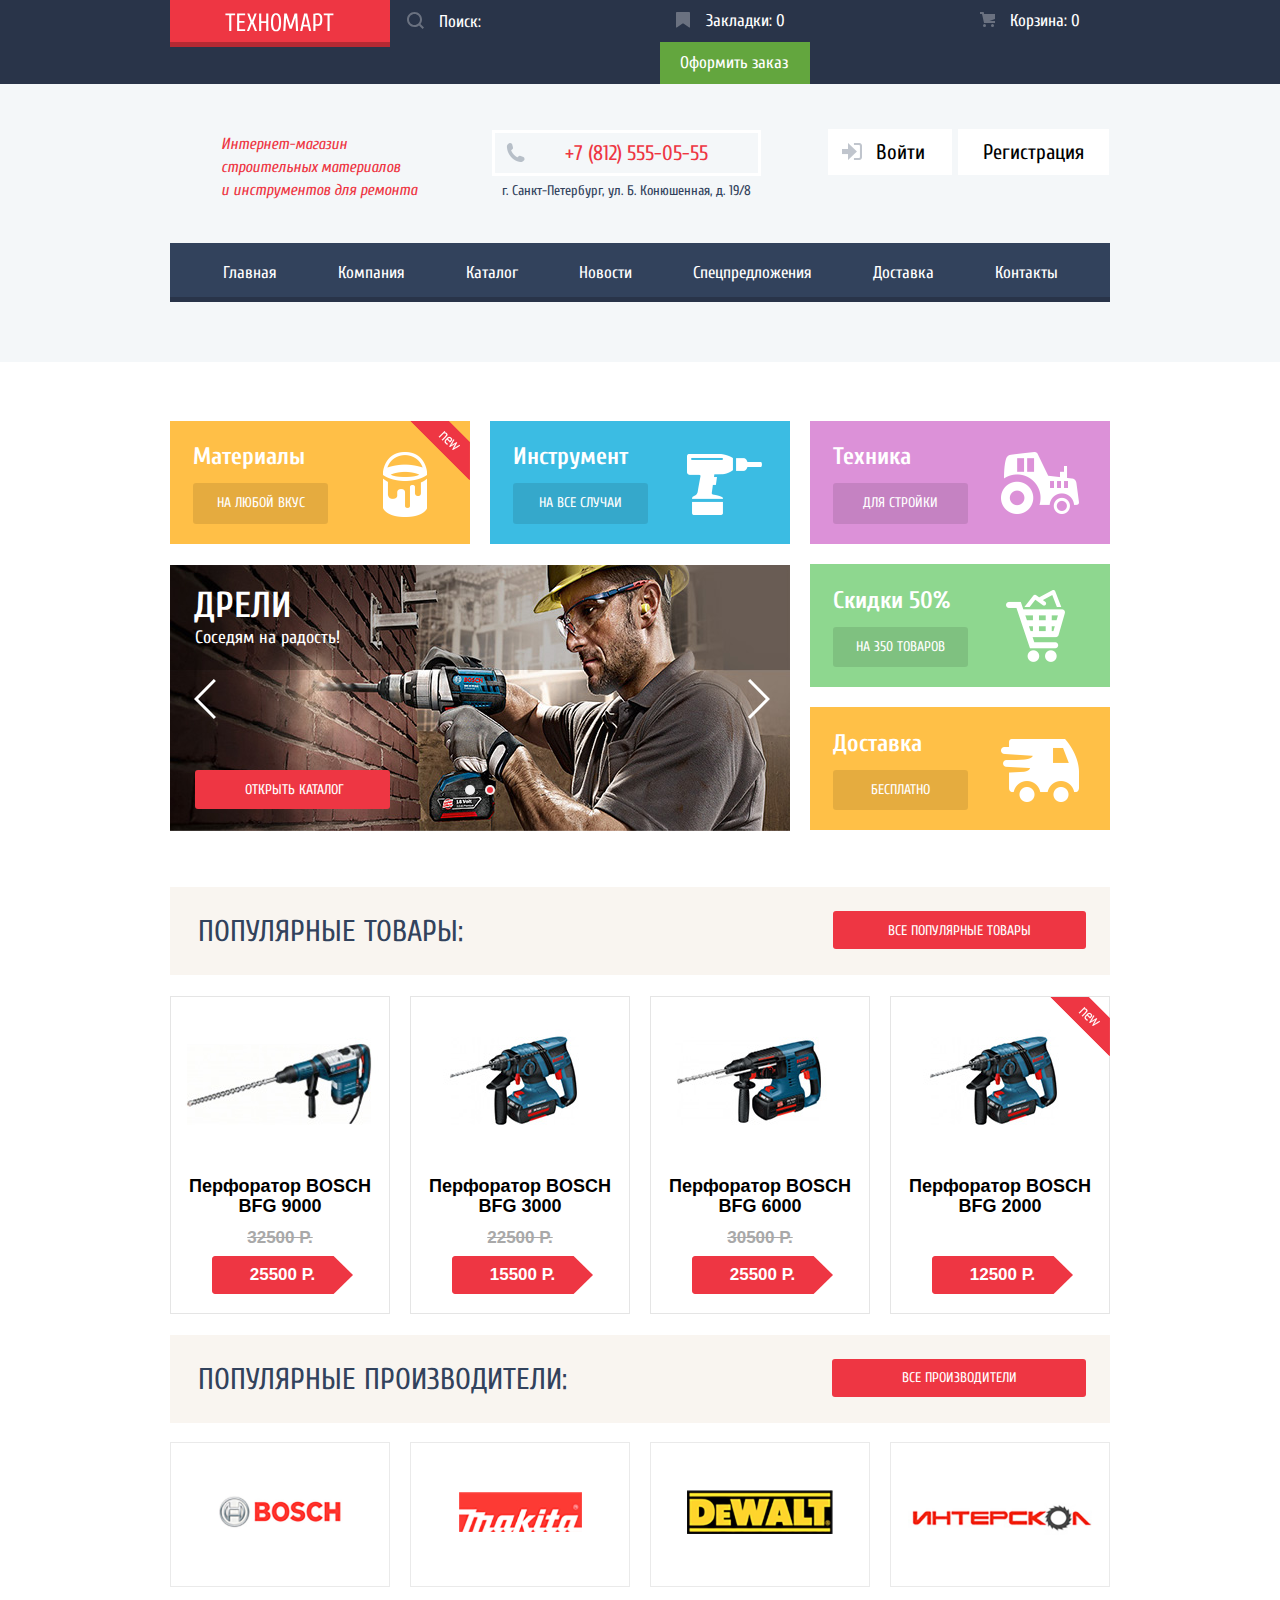
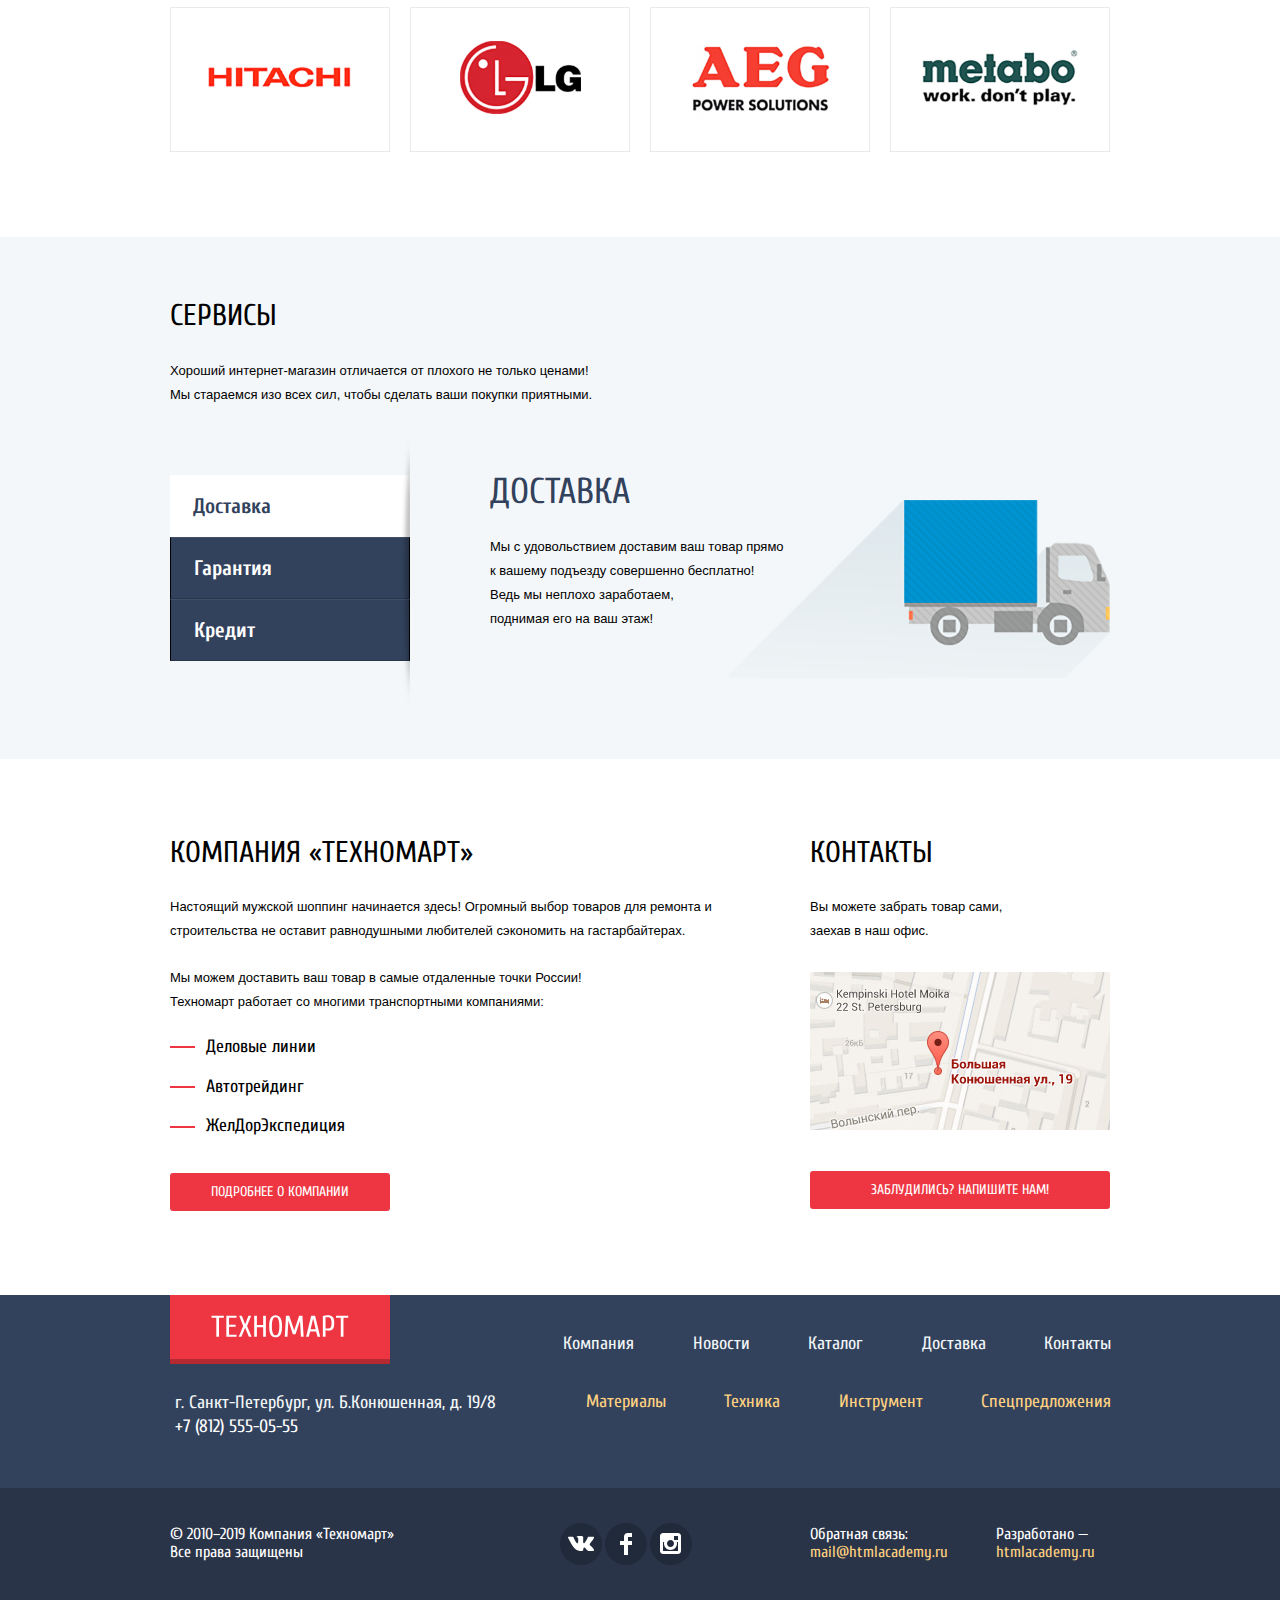
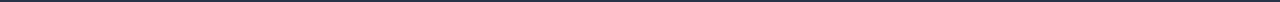
==== index.html @ 4d44d4f3 "исправление ошибок по валидатоу" ====
<!DOCTYPE html>
<html lang="ru">
  <head>
    <meta charset="utf-8">
    <title>HTML Academy: Техномарт</title>
    <link href="https://fonts.googleapis.com/css?family=Cuprum:400,400i,700&display=swap&subset=cyrillic" rel="stylesheet">
    <link href="https://fonts.googleapis.com/css?family=PT+Sans:400,700&display=swap&subset=cyrillic" rel="stylesheet">
    <link href="css/normalize.css" rel="stylesheet">
    <link href="css/style.css" rel="stylesheet">
  </head>
  <body>
      <header class="main-header">
        <section class="user-functions container-box">
          <div class="container-box__inner">
            <ul class="user-functions__list">
              <li>
                <a class="main-header-logo">
                  <img src="img/technomart-logo.svg" width="109" height="19" alt="Логотип Техномарта">
                </a>
                <div class="header-search">
                  <h2 class="visually-hidden">Поиск</h2>
                  <form class="search" action="index.html" method="get">
                    <label class="visually-hidden" for="search">Поиск</label>
                    <input type="search" name="site-search" placeholder="Поиск:">
                    <button class="search-button" type="submit">
                      <svg version="1.1" xmlns="http://www.w3.org/2000/svg" xmlns:xlink="http://www.w3.org/1999/xlink" x="0px" y="0px" width="17px"
                       height="17px" viewBox="0 0 17 17" enable-background="new 0 0 17 17" xml:space="preserve">
                        <g id="Layer_1">
                        </g>
                        <g id="Layer_2">
                          <path d="M17,15.586l-3.542-3.542C14.421,10.782,15,9.21,15,7.5C15,3.358,11.643,0,7.5,0C3.358,0,0,3.358,0,7.5
                            C0,11.643,3.358,15,7.5,15c1.71,0,3.282-0.579,4.544-1.542L15.586,17L17,15.586z M2,7.5C2,4.467,4.467,2,7.5,2
                            C10.532,2,13,4.467,13,7.5c0,3.032-2.468,5.5-5.5,5.5C4.467,13,2,10.532,2,7.5z"/>
                        </g>
                      </svg>
                    </button>
                  </form>
                </div>
              </li>
              <li>
                <ul class="purchase">
                  <li><a class="purchase-link" href="bookmarks.html">
                    <svg class="purchase-icon" xmlns="http://www.w3.org/2000/svg" width="14" height="16" viewBox="0 0 14 16">
                        <path d="M14 15c0 .55-.368.741-.818.426l-5.363-3.765c-.45-.315-1.187-.315-1.637 0L.818 15.426C.368 15.741 0 15.55 0 15V1c0-.55.45-1 1-1h12c.55 0 1 .45 1 1v14z"/>
                    </svg>Закладки: 0</a></li>
                  <li><a class="purchase-link" href="basket.html"><svg class="purchase-icon" xmlns="http://www.w3.org/2000/svg" width="15" height="15" viewBox="0 0 15 15">
                      <circle cx="4.5" cy="13.5" r="1.5"/>
                      <circle cx="12.5" cy="13.5" r="1.5"/>
                      <path d="M15 2H4.07l-.422-2H0v2h2.031l1.985 9H15V9H9.441L15 6.951z"/>
                  </svg>Корзина: 0</a></li>
                  <li><a class="checkout" href="checkout.html">Оформить заказ</a></li>
                </ul>
              </li>
            </ul>
          </div>
        </section>

        <div class="header-info container-box">
          <div class="container-box__inner">
            <h1>Интернет-магазин<br> строительных материалов<br> и инструментов для ремонта</h1>
            <div class="header-contacts">
              <a href="tel:+78125550555">+7 (812) 555-05-55</a>
              <p>г. Санкт-Петербург, ул. Б. Конюшенная, д. 19/8</p>
            </div>
            <div class="authorization">
              <ul class="authorization-list">
                <li><a class="log-in" href="log-in.html">Войти</a></li>
                <li><a class="sign-up" href="sign-up.html">Регистрация</a></li>
              </ul>
            </div>
          </div>
        </div>
        <nav class="main-navigation container-box">
          <ul class="site-navigation container-box__inner">
            <li><a href="main.html">Главная</a></li>
            <li><a href="company.html">Компания</a></li>
            <li><a href="catalog.html">Каталог</a></li>
            <li><a href="news.html">Новости</a></li>
            <li><a href="spec-services.html">Спецпредложения</a></li>
            <li><a href="delivery.html">Доставка</a></li>
            <li><a href="contacts.html">Контакты</a></li>
          </ul>
        </nav>
      </header>
       <main class="main-container">
         <section class="categories container-box__inner">
           <ul class="categories-list__first-row container-box__inner">
             <li class="new-item"> <h3 class="cat-list__title">Материалы</h3>
               <a class="cat-button" href="#">На любой вкус</a>
               <img class="categories__icon bucket-icon" src="img/icon-1@2x.png" alt="Материалы" width="44px" height="65px">
             </li>
             <li> <h3 class="cat-list__title">Инструмент</h3>
               <a class="cat-button" href="#">На все случаи</a>
               <img class="categories__icon drill-icon" src="img/icon-2@2x.png" alt="Инструмент" width="75px" height="61px">
             </li>
             <li> <h3 class="cat-list__title">Техника</h3>
               <a class="cat-button" href="#">Для стройки</a>
               <img class="categories__icon tracktor-icon" src="img/icon-3@2x.png" alt="Техника" width="78px" height="62px">
             </li>
            </ul>
            <div class="categories-list__second-row">
              <div class="categories-slider">
                <div class="slider__item slider__item--active">
                  <h3>Дрели</h3>
                  <p>Соседям на радость!</p>
                  <a class="slider-button" href="catalog.html">Открыть каталог</a>
                </div>
                <div class="slider__item second-slider">
                  <h3>Перфораторы</h3>
                  <p>Настоящие мужские игрушки</p>
                  <a class="slider-button" href="catalog.html">Открыть каталог</a>
                </div>
                <div class="slider__navigation">
                  <!-- Стрелка влево -->
                  <button class="slider__navigation-prev" type="button">
                    <img src="img/icon-left.svg" alt="Влево" width="22px" height="40px">
                  </button>
                  <!-- Стрелка вправо -->
                  <button class="slider__navigation-next" type="button">
                    <img src="img/icon-right.svg" alt="Вправо" width="22px" height="40px">
                  </button>
                </div>
                <div class="slider__pagination">
                  <!-- Круглые кнопки переключения слайдов -->
                  <button class="slider__pagination-item" type="button"></button>
                  <button class="slider__pagination-item slider__pagination-item--active" type="button"></button>
                </div>
              </div>
              <ul class="categories-list__right-column">
                <li> <h3 class="cat-list__title">Скидки 50%</h3>
                  <a class="cat-button" href="#">На 350 товаров</a>
                  <img class="categories__icon cart-icon" src="img/icon-4@2x.png" alt="Скидки" width="59px" height="72px">
                </li>
                <li> <h3 class="cat-list__title">Доставка</h3>
                  <a class="cat-button" href="#">Бесплатно</a>
                  <img class="categories__icon van-cart" src="img/icon-5@2x.png" alt="Доставка" width="78px" height="63px">
                </li>
              </ul>
            </div>
         </section>
         <section class="catalog-goods container-box__inner">
           <div class="catalog-goods__heading">
             <h2>Популярные товары:</h2>
             <a href="#">Все популярные товары</a>
           </div>
           <ul class="catalog-goods__items container-box__inner">
             <li class="catalog-item">
               <a href="catalog-item.html">  <img src="img/bosch-bfg-9000.jpg" width="218" height="170" alt="Перфоратор BOSCH BFG 9000">
               </a>
               <h3 class="item-name"><a href="catalog-item">Перфоратор BOSCH<br> BFG 9000</a></h3>
               <div class="catalog-item-price">
                 <span class="cross-out">32500 Р.</span>
                 <p class="button">25500 Р.</p>
               </div>
               <div class="catalog-item__hover-button">
                 <div class="hover-button__wrapper">
                   <a class="to-buy">Купить</a>
                   <a class="to-bookmarks">В закладки</a>
                 </div>
               </div>
             </li>
             <li class="catalog-item">
               <a href="catalog-item.html">  <img src="img/bosch-bfg-3000.jpg" width="218" height="170" alt="Перфоратор BOSCH BFG 3000">
               </a>
               <h3 class="item-name"><a href="catalog-item">Перфоратор BOSCH<br> BFG 3000</a></h3>
               <div class="catalog-item-price">
                 <span class="cross-out">22500 Р.</span>
                 <p class="button">15500 Р.</p>
               </div>
               <div class="catalog-item__hover-button">
                 <div class="hover-button__wrapper">
                   <a class="to-buy">Купить</a>
                   <a class="to-bookmarks">В закладки</a>
                 </div>
               </div>
             </li>
             <li class="catalog-item">
               <a href="catalog-item.html">  <img src="img/bosch-bfg-6000.jpg" width="218" height="170" alt="Перфоратор BOSCH BFG 6000">
               </a>
               <h3 class="item-name"><a href="catalog-item">Перфоратор BOSCH<br> BFG 6000</a></h3>
               <div class="catalog-item-price">
                 <span class="cross-out">30500 Р.</span>
                 <p class="button">25500 Р.</p>
               </div>
               <div class="catalog-item__hover-button">
                 <div class="hover-button__wrapper">
                   <a class="to-buy">Купить</a>
                   <a class="to-bookmarks">В закладки</a>
                 </div>
               </div>
             </li>
             <li class="catalog-item new-item">
               <a href="catalog-item.html">  <img src="img/bosch-bfg-2000.jpg" width="218" height="170" alt="Перфоратор BOSCH BFG 2000">
               </a>
               <h3 class="item-name"><a href="catalog-item">Перфоратор BOSCH<br> BFG 2000</a></h3>
               <div class="catalog-item-price">
                 <p class="button no-discount__button">12500 Р.</p>
               </div>
               <div class="catalog-item__hover-button">
                 <div class="hover-button__wrapper">
                   <a class="to-buy">Купить</a>
                   <a class="to-bookmarks">В закладки</a>
                 </div>
               </div>
             </li>
           </ul>
         </section>
          <section class="popular-poducers container-box__inner">
            <div class="catalog-goods__heading">
              <h2>Популярные производители:</h2>
              <a class="popular-producers__button" href="#">Все производители</a>
            </div>
            <div class="producers-list__container">
              <ul class="producers-list">
                <li><a href="#" class="producers-link"><img src="img/bosch@3x.jpg" alt="BOSCH" width="126px" height="37px"></a></li>
                <li><a href="#" class="producers-link"><img src="img/makita@3x.jpg" alt="Makita" width="123px" height="40px"></a></li>
                <li><a href="#" class="producers-link"><img src="img/de-walt@3x.jpg" alt="De-Walt" width="146px" height="44px"></a></li>
                <li><a href="#" class="producers-link"><img src="img/interscall@3x.jpg" alt="Интерскол" width="200px" height="88px"></a></li>
                <li><a href="#" class="producers-link"><img src="img/hitachi@3x.jpg" alt="Hitahi" width="169px" height="31px"></a></li>
                <li><a href="#" class="producers-link"><img src="img/lg@3x.jpg" alt="LG" width="121px" height="73px"></a></li>
                <li><a href="#" class="producers-link"><img src="img/aeg@3x.jpg" alt="AEG" width="151px" height="96px"></a></li>
                <li><a href="#" class="producers-link"><img src="img/metabo@3x.jpg" alt="Metabo" width="204px" height="69px"></a></li>
              </ul>
            </div>
          </section>
          <section class="services container-box">
            <div class="services-container container-box__inner">
              <div class="services__general-info">
                <h2>Сервисы</h2>
                <p>Хороший интернет-магазин отличается от плохого не только ценами!
                Мы стараемся изо всех сил, чтобы сделать ваши покупки приятными.</p>
              </div>
              <div class="services__slider">
                <div class="services__toggle">
                  <ul class="services__toggle-list">
                    <li><button type="button" class="services__toggle_button active__services-toggle">Доставка</button></li>
                    <li><button type="button" class="services__toggle_button">Гарантия</button></li>
                    <li><button type="button" class="services__toggle_button">Кредит</button></li>
                  </ul>
                </div>
                <div class="services__card services-card--active">
                  <div class="services__card--text">
                    <h3>Доставка</h3>
                    <p>Мы с удовольствием доставим ваш товар прямо<br>
                      к вашему подъезду совершенно бесплатно!<br>
                      Ведь мы неплохо заработаем,<br>
                      поднимая его на ваш этаж!</p>
                  </div>
                </div>
                <div class="services__card garanty-card">
                  <div class="services__card--text">
                    <h3>Гарантия</h3>
                    <p>Если купленный у нас товар поломается или заискрит,
                      а также в случае пожара, спровоцированного его возгоранием, вы всегда можете быть уверены в нашей гарантии. Мы обменяем сгоревший товар на новый.<br>
                      Дом уж восстановите как-нибудь сами.</p>
                  </div>
                </div>
                <div class="services__card credit-card">
                  <div class="services__card--text">
                    <h3>Кредит</h3>
                    <p>Залезть в долговую яму стало проще!<br>
                      Кредитные консультанты придут вам на помощь.</p>
                    <button type="button" name="button">Отправить заявку</button>
                  </div>
                </div>
              </div>
            </div>

          </section>

        <div class="contacts-info container-box__inner">
          <section class="info">
            <h2>КОМПАНИЯ «Техномарт»</h2>
            <p>Настоящий мужской шоппинг начинается здесь! Огромный выбор товаров для ремонта и <br> строительства не оставит равнодушными любителей сэкономить на гастарбайтерах. </p>
            <p>Мы можем доставить ваш товар в самые отдаленные точки России! <br>
            Техномарт работает со многими транспортными компаниями:</p>
              <ul class="companies">
                <li>Деловые линии</li>
                <li>Автотрейдинг</li>
                <li>ЖелДорЭкспедиция</li>
              </ul>
              <a href="company-info.html">Подробнее о компании</a>
          </section>
          <section class="contacts">
            <h2>Контакты</h2>
            <p>Вы можете забрать товар сами, <br> заехав в наш офис. </p>
            <div class="map">
              <a class="map-link" href="https://yandex.ru/maps/-/CBF9nKAJWA">
                <img src="img/map.jpg" width="300px" height="158px" alt="Карта">
              </a>
            </div>
            <a class="contact-us" href="#">Заблудились? Напишите нам!</a>
          </section>
        </div>
      </main>

      <footer class="main-footer container-box">
        <div class="footer-wrapper container-box__inner">
          <div class="footer-logo_and_contacts">
            <div class="footer-logo">
              <a class="main-footer-logo">
                <img src="img/technomart-logo.svg" width="138" height="23" alt="Логотип Техномарта">
              </a>
            </div>
            <div class="footer-contacts-wrapper">
              <p class="footer-contacts">г. Санкт-Петербург, ул. Б.Конюшенная, д. 19/8 <br>
                <a href="tel:+78125550555">+7 (812) 555-05-55</a>
              </p>
            </div>
          </div>
          <div class="footer-navigation__wrapper">
            <nav class="footer-navigation">
              <div class="footer-nav_and_logo container-box">
                <section class="footer-site-navigation">
                  <ul class="general-list">
                    <li><a href="company.html">Компания</a></li>
                    <li><a href="news.html">Новости</a></li>
                    <li><a href="catalog.html">Каталог</a></li>
                    <li><a href="delivery.html">Доставка</a></li>
                    <li><a href="contacts.html">Контакты</a></li>
                  </ul>
                  <ul class="additional-list">
                    <li><a href="#">Материалы</a></li>
                    <li><a href="#">Техника</a></li>
                    <li><a href="#">Инструмент</a></li>
                    <li><a href="spec-services.html">Спецпредложения</a></li>
                  </ul>
                </section>
              </div>
            </nav>
          </div>
        </div>
          <div class="additional-info container-box">
            <div class="organised-info container-box__inner">
              <p class="copyright">
                © 2010–2019 Компания «Техномарт»
                Все права защищены
              </p>
              <div class="footer-social">
                <ul class="social-media">
                <li>
                  <a class="social-button" href="#">
                    <svg xmlns="http://www.w3.org/2000/svg" width="26" height="15"><path fill="#FFF" d="M16.138 11.51c.956-.309 2.18 2.04 3.483 2.939.978.681 1.727.534 1.727.534l3.473-.05s1.815-.112.957-1.554c-.071-.12-.503-1.069-2.585-3.022-2.177-2.043-1.882-1.712.739-5.244 1.597-2.153 2.236-3.468 2.036-4.028-.192-.539-1.365-.399-1.365-.399L20.69.713c-.381.001-.704.119-.851.515-.003.004-.621 1.666-1.445 3.079-1.741 2.989-2.436 3.148-2.724 2.961-.661-.433-.494-1.737-.494-2.664 0-2.897.432-4.105-.846-4.417-.427-.104-.739-.172-1.828-.182-1.392-.021-2.574 0-3.244.329-.445.223-.786.712-.579.74.26.035.843.16 1.155.586.401.552.389 1.789.389 1.789s.229 3.411-.54 3.834c-.528.29-1.25-.302-2.803-3.016-.793-1.388-1.392-2.922-1.392-2.922s-.116-.285-.326-.441c-.25-.185-.6-.244-.6-.244L.848.684S.29.7.085.946c-.182.218-.015.668-.015.668s2.909 6.881 6.203 10.347c3.02 3.182 6.452 2.971 6.452 2.971h1.555s.469-.054.709-.312c.224-.24.214-.691.214-.691s-.031-2.109.935-2.419z"/></svg>
                  </a>
                </li>
                <li>
                  <a class="social-button" href="#">
                    <svg xmlns="http://www.w3.org/2000/svg" width="12" height="22"><path fill="#FFF" d="M12 4V0H8a4 4 0 0 0-4 4v4H0v4h4v10h4V12h4V8H8V4h4z"/></svg>
                  </a>
                </li>
                <li>
                  <a class="social-button" href="#">
                    <svg version="1.1" id="Layer_1" xmlns="http://www.w3.org/2000/svg" xmlns:xlink="http://www.w3.org/1999/xlink" x="0px" y="0px"
                	 width="21px" height="21px" viewBox="0 0 21 21" enable-background="new 0 0 21 21" xml:space="preserve">
                      <path fill="#FFFFFF" d="M18,0H3C1.35,0,0,1.35,0,3v15c0,1.65,1.35,3,3,3h15c1.65,0,3-1.35,3-3V3C21,1.35,19.65,0,18,0z M10.5,7
                	c1.93,0,3.5,1.57,3.5,3.5S12.43,14,10.5,14S7,12.43,7,10.5S8.57,7,10.5,7z M18,18H3V9h1.181C4.067,9.482,4,9.983,4,10.5
                	c0,3.59,2.91,6.5,6.5,6.5s6.5-2.91,6.5-6.5c0-0.517-0.066-1.018-0.181-1.5H18V18z M18,7h-4V3h4V7z"/>
                    </svg>
                  </a>
                </li>
                </ul>
              </div>

              <div class="dev-contacts">
                <div class="feedback">
                  <p>Обратная связь:</p>
                  <a href="mail@htmlacademy.ru">mail@htmlacademy.ru</a>
                </div>
                <div class="developed">
                  <p>Разработано —</p>
                  <a target="_blank" href="https://htmlacademy.ru/intensive/htmlcss">htmlacademy.ru</a>
                </div>
              </div>
            </div>
         </div>
      </footer>
      <div class="letter-form__hidden">
        <form class="letter" action="index.html" method="post">
          <h2 class="visually-hidden">Окно отправки письма</h2>
          <div class="form-container-box">
            <div class="name-and-mail">
              <div class="small-form-wrapper">
                <label for="name-field">Ваше имя:</label>
                <input type="text" name="name" id="name-field" required placeholder="Имя Фамилия">
              </div>
              <div class="small-form-wrapper">
                <label for="email-field">Ваш e-mail:</label>
                <input type="text" name="e-mail" id="email-field" required placeholder="email@example.com">
              </div>
            </div>
            <label class="letter-field-label" for="letter-field">Текст письма:</label>
            <textarea class="letter-field-textarea" name="letter" rows="8" cols="80" id="letter-field" placeholder="В свободной форме"></textarea>
            <button class="close-button" type="button"> <img src="img/form-close.svg" width="21px" height="21px" alt="Закрыть"> </button>
          </div>
          <div class="submit-button__wrapper">
            <input type="submit" name="send" value="Отправить">
          </div>
        </form>
      </div>
    <script src="js/script.js"></script>
  </body>
</html>
---- css/style.css ----
body
{
    font-family: 'Cuprum', Arial, sans-serif;
    font-size: 17px;
    font-weight: 400;

    margin: 0;
    padding: 0;

    color: #fff;
}
a
{
    text-decoration: none;
}

.page-container
{
  display: flex;
  width: 1200px;
  margin: 0 auto;
  flex-direction: column;
}

.main-header
{
    background-color: #f4f7f9;
}

.user-functions
{
    font-size: 17px;
    line-height: 14px;

    color: #fff;
    background-color: #293449;
}

html{
  box-sizing: border-box;
}

*, *:before, *:after{
  box-sizing: inherit;
}

.container-box
{
  width: 100%;
}

.container-box__inner
{
  width: 940px;
  margin: 0px auto;
}

.user-functions .container-box__inner
{
  display: flex;
  align-items: center;
  padding-left: 220px;
  position: relative;
}

.header-info .container-box__inner{
  display: flex;
}

.user-functions__list
{
  display: flex;
  justify-content: space-between;
  list-style: none;
  width: 100%;
  margin-bottom: 0;
  margin-top: 0;
  padding-left: 0;
}

.purchase
{
  display: flex;
  flex-wrap: wrap;
  justify-content: space-between;
  list-style: none;
  padding-left: 0;
}

.purchase a
{
  display: flex;
  color: #fff;
  padding-top: 14px;
  padding-bottom: 14px;
}

.purchase a:hover
{
    background-color: #212a3a;
}

.purchase a:active
{
    color: rgba(255, 255, 255, .6);
    background-color: #161d29;
}

.purchase-link {
  position: relative;
  padding-right: 30px;
  padding-left: 46px;
}

.purchase-link:hover svg {
  opacity: 1;
}

.purchase-link:active svg {
  opacity: 0.5;
}

.purchase-link__active {
  background-color: #ee3643;
  padding-left: 41px;
}

a.purchase-link__active:hover {
  background-color: #ca2c37;
}

a.purchase-link__active:active {
  background-color: #ba2732;
}

.purchase-icon {
  fill: #fff;
  position: absolute;
  top: 12px;
  left: 16px;
  opacity: 0.3;
}

.main-header-logo
{
    display: inline-block;

    padding: 13px 56px 13px 55px;

    user-select: none;

    background-color: #ee3643;
    box-shadow: inset 0 -5px 0 0 rgba(0, 0, 0, .24);

    position: absolute;
    left: 0;
    top: 0;
}

.main-header-logo:hover
{
    background-color: #ca2c37;
}

.main-header-logo:active
{
  background-color: #ba2732;
}


.search {
  position: relative;
}

.search input[type='search']
{
  border: none;
  background-color: #293449;
  width: 270px;
  height: 42px;
  padding-left: 49px;
}

.search input::-webkit-input-placeholder
{
  font-family: Cuprum, sans-serif;
  font-size: 17px;

  text-align: left;

  color: #fff;

}

.search input::-moz-placeholder
{
  font-family: Cuprum, sans-serif;
  font-size: 17px;

  text-align: left;

  color: #fff;

}
.search input:-moz-placeholder
{
  font-family: Cuprum, sans-serif;
  font-size: 17px;

  text-align: left;

  color: #fff;

}
.search input:-ms-input-placeholder
{
  font-family: Cuprum, sans-serif;
  font-size: 17px;

  text-align: left;

  color: #fff;

}

.search input:hover {
  background-color: #212a3a;
}
.search input:hover + .search-button svg
{
    opacity: 1;
}

.search input:focus
{
    font-family: Cuprum, sans-serif;
    font-size: 17px;

    color: black;
    background-color: #fff;
}

.search input:focus + .search-button svg {
  fill: #ee3643;
  opacity: 1;
  z-index: 10;
}

.search-button {
 position: absolute;
 top: 11px;
 left: 11px;
 border: none;
 width: 17px;
 height: 17px;
 background-image:none;
 background-color:transparent;
 box-shadow: none;
 cursor: pointer;

}

.search-button svg {
  fill: #fff;
  opacity: 0.3;
}

a.full
{
    user-select: none;

    background-color: #ee3643;
}
a.full:hover
{
    background-color: #ca2c37;
}

a.full:active
{
  color: #f1f5f7;
  background-color: #ba2732;
}


a.checkout
{
  user-select: none;
  padding: 14px 22px 14px 20px;
  background-color: #63a63e;
}
a.checkout:hover
{
  background-color: #5fbb2d;
}

a.checkout:active
{
    color: #f1f5f7;
    background-color: #518534;
}

.header-info
{
  display: flex;
}

.header-info h1
{
  display: flex;
  flex-direction: column;
  flex-wrap: wrap;
  font-family: Cuprum;
  font-size: 16px;
  font-weight: 400;
  font-style: italic;
  line-height: 23px;

  text-align: left;
  letter-spacing: normal;
  padding: 38px 75px 22px 51px;
  color: #ee3643;
}

.header-contacts
{
 padding-top: 57px;
}

.header-contacts a
{
  position: relative;
  font-family: Cuprum, sans-serif;
  font-size: 21px;

  padding: 8px 50px 8px 70px;

  color: #ee3643;
  border: solid 3px #fff;
}

.header-contacts a::before {
  content: '';
  background-image: url(../img/icon-phone.png);
  height: 19px;
  width: 19px;
  position: absolute;
  left: 11px;
  top: 10px;
}

.header-contacts p
{
    font-family: Cuprum, sans-serif;
    font-size: 14px;
    line-height: 24px;
    text-align: center;

    color: #32425c;
}

.authorization {
  display: flex;
}

.authorization-list
{
  display: flex;
  justify-content: space-between;
  margin: 0;
  margin-top: 58px;
  margin-left: 67px;
  padding: 0;
  list-style: none;
  width: 281px;
}

.authorization a
{
  font-size: 21px;
  line-height: 21px;

  user-select: none;

  color: #000;
  background-color: #fff;
}

.log-in {
  padding: 11px 27px 11px 48px;
  position: relative;
}

.log-in::before {
  content: '';
  width: 20px;
  height: 17px;
  background-image: url(../img/icon-login.png);
  opacity: 0.3;
  position: absolute;
  left: 14px;
  top: 14px;
}

.log-in:hover::before {
 opacity: 1;
}

.sign-up {
  padding: 11px 25px 11px 25px;
}

.authorization a:hover
{
    color: #ee3643;
}

.authorization a:active
{
    color: rgba(0, 0, 0, .3);
}

/*Равшан джамшутович*/

.user-profile {
  display: flex;
  flex-direction: column;
  margin-top: 30px;
  margin-left: 49px;
}

.user-profile p
{
  display: flex;
  padding: 11px 67px 11px 0px;
  margin-bottom: 7px;
  flex-wrap: wrap;

  text-align: left;

  background-color: #fff;
}

.user-name a
{
  font-size: 21px;
  line-height: 21px;
  padding-left: 47px;
  color: #000;
  position: relative;
}
.user-name a:active,
.menu-elements a:active
{
  opacity: 0.3;
}

.user-name__log-in::before {
  content: '';
  background-image: url(../img/icon-user.svg);
  width: 20px;
  height: 18px;
  position: absolute;
  left: 13px;
}

.user-name__log-out::after {
  content: '';
  background-image: url(../img/icon-logout.svg);
  width: 20px;
  height: 17px;
  position: absolute;
  left: 295px;
  top: -19px;
}

.user-name a::before,
.user-name a::after {
  opacity: 0.3;
}

.user-name a:hover::before,
.user-name a:hover::after {
  opacity: 1;
}

.user-name a:active::before,
.user-name a:active::after {
  opacity: 0.3;
}

.menu-elements
{
  display: flex;
  justify-content: space-between;
  list-style: none;
  margin: 0;
  padding: 0;
}

.menu-elements li:first-child {
  margin-left: 17px;
  position: relative;
}

.menu-elements li:last-child {
  margin-right: 71px;
}

.menu-elements a
{
  font-size: 16px;
  text-decoration: underline;
  color: #32425c;
}

.menu-elements a:not(:active):hover
{
  color: #ee3643;
}

.menu-elements li:first-child::after {
  content: '';
  position: absolute;
  left: 91px;
  margin-top: 8px;
  width: 4px;
  height: 4px;
  border-radius: 50px;
  background-color: #32425c;
}

/*Навигация*/

.main-navigation
{
  padding-bottom: 60px;
  margin-bottom: 59px;

}

.site-navigation
{
  display: flex;
  flex-wrap: wrap;
  margin-top: 9px;
  background-color: #32425c;
  box-shadow: inset 0 -5px 0 0 #293449;
  padding: 0 22px;
}

.site-navigation li
{
  font-family: Cuprum;

  list-style: none;
  padding: 21px 30.5px;

  display: flex;
}

.site-navigation a
{
    font-size: 17px;
    line-height: 17px;

    text-align: left;

    color: #fff;
}

.site-navigation li:hover
{
  background-color: #293449;

}

.site-navigation li:active,
.site-navigation a:active
{
    color: rgba(255, 255, 255, 0.5);
    background-color: #1d2739;
}

.main-container
{
    background-color: #fff;
    display: flex;
    flex-direction: column;
}

.main-container h1
{
  font-size: 30px;
  font-weight: 400;
  width: 100%;
  padding: 27px 0 28px 29px;

  text-transform: uppercase;

  color: #32425c;
  background-color: #f2f6f8;
}

.main-container h2
{
    font-size: 30px;

    text-align: left;
    text-transform: uppercase;
    font-weight: 400;

    color: #000;
}

.main-container p
{
    font-family: PTSans, sans-serif;
    font-size: 13px;
    line-height: 24px;

    margin-top: 0;
    margin-bottom: 23px;

    text-align: left;

    color: #000;
}

.contacts-info
{
  display: flex;
  justify-content: space-between;
  margin-top: 52px;
}


.info {
  display: flex;
  flex-direction: column;
}

.info:nth-child(3)
{
  margin-bottom: 0;
}

.contacts {
  display: flex;
  flex-direction: column;
  width: 300px;
}

/*Слайды категорий*/

.categories {
  display: flex;
  flex-wrap: wrap;
  margin-bottom: 67px;

}

.categories-list__first-row {
  display: flex;
  justify-content: space-between;
  padding-inline-start: 0;
  width: 100%;
}

.categories-list__first-row li {
  display: flex;
  flex-direction: column;
  position: relative;
  width: 300px;
  color: #FFF;
  padding: 21px 23px 20px 23px;
  margin-top: 0;
}

.cat-list__title {
  font-size: 24px;
  line-height: 30px;
  text-align: left;
  margin: 0;
  padding-right: 79px;

}

.categories__icon {
  position: absolute;
}

.bucket-icon {
  left: 213px;
  top: 31px;
}

.drill-icon {
  left: 197px;
  top: 33px;
}

.tracktor-icon{
left: 191px;
top: 31px;
}

.cart-icon {
  left: 196px;
  top: 26px;
}

.van-cart {
 left: 191px;
 top: 32px;
}

.cat-button {
  text-transform: uppercase;
  font-size: 14px;
  color: #FFF;
  text-align: center;
  background-color: rgba(0,0,0,0.1);
  padding-top: 12px;
  padding-bottom: 12px;
  border-radius: 3px;
  width: 135px;
  margin-top: 11px;
}

.cat-button:hover {
  background-color: rgba(0,0,0,0.2)
}

.cat-button:active {
  background-color: rgba(0,0,0,0.3)
}

.categories-list__first-row li:first-child
{
  background-color: #ffbf47;
}

.categories-list__first-row .new-item::after {
  position: absolute;
  left: 240px;
  top: 0;
  background-image: url(../img/new-flag.png);
  background-repeat: no-repeat;
  content: "";
  background-size: cover;
  width: 60px;
  height: 59px;
}

.categories-list__first-row li:nth-child(2)
{
  background-color: #3bbce3;

}

.categories-list__first-row li:last-child
{
  background-color: #dc91d8;

}

.categories-list__first-row .new-item {
  left: 0;
  top: 0;
}

.categories-list__second-row
{
  display: flex;
  justify-content: space-between;
}

/*Слайдер*/

.categories-slider {
  position: relative;
}

.slider__item
{
  display: none;
  position: relative;
  flex-direction: column;
  margin-top: 21px;
  width: 620px;
  height: 266px;
  background-image: url(../img/slide-image.jpg);
  background-repeat: no-repeat;
  background-size: cover;
  color: #FFF;
}

.slider__item--active {
  display: flex;
}

.second-slider {
  background-image: url(../img/slide-image2.png);
}

.slider__item h3 {
  text-transform: uppercase;
  font-size: 36px;
  text-align: left;
  margin-top: 20px;
  margin-left: 24px;
  margin-bottom: 0;
}


.slider__item p {
  font-family: 'Cuprum', Arial, sans-serif;
  color: #fff;
  font-size: 18px;
  line-height: 24px;
  text-align: left;
  padding-left: 25px;
}

.slider-button {
  font-size: 14px;
  color: #fff;
  text-transform: uppercase;
  text-align: center;

  background-color: #ee3643;
  border-radius: 3px;
  padding: 12px 46px 10px 50px;
  position: absolute;
  left: 25px;
  bottom: 22px;
}

.slider-button:hover {
  background-color: #ca2c37;
}

.slider-button:active {
  background-color: #ba2732;
}

.slider__navigation {
  position: absolute;
  top: 134px;
}

.slider__navigation button {
  border: none;
  background-color: transparent;
  cursor: pointer;
  position: absolute;
}

button.slider__navigation-prev {
  position: absolute;
  left: 18px;
}

button.slider__navigation-next {
  position: absolute;
  left: 572px;
}

.slider__pagination {
  position: absolute;
  top: 236px;
  left: 292px;
}

.slider__pagination-item {
  position: relative;
  width: 10px;
  height: 10px;
  border-radius: 50%;
  border: none;
  padding: 0;
  margin: 3px;
  cursor: pointer;
}

.slider__pagination-item--active::after {
  content: '';
  position: absolute;
  top: 2px;
  left: 2px;
  width: 6px;
  height: 6px;
  border-radius: 50%;
  background-color: #ee3643;
}

.categories-list__right-column
{
  display: flex;
  flex-direction: column;
  padding-inline-start: 0;
  margin-top: 0;
  margin-left: 20px;
}

.categories-list__right-column li
{
  display: flex;
  flex-direction: column;
  width: 300px;
  color: #FFF;
  padding: 22px 23px 20px 23px;
  margin-top: 0;

  position: relative;
}

.categories-list__right-column li:first-child
{
  background-color: #8ed78f;
  margin-bottom: 20px;
  margin-top: 20px;
}

.categories-list__right-column li:last-child
{
  background-color: #ffc047;
}


/*Популярные товары*/
.catalog-goods{
  display: flex;
  flex-direction: column;
  flex-wrap: wrap;
  margin-top: -27px;
}

.catalog-goods__heading {
  display: flex;
  justify-content: space-between;
  width: 100%;
  background-color: #f9f5f0;
}

.catalog-goods__heading h2 {
  font-size: 30px;
  font-weight: 400;
  text-align: left;
  color: #32425c;
  text-transform: uppercase;

  padding-left: 28px;
  margin-top: 28px;
}

.catalog-goods__heading a {
  font-size: 14px;
  color: #fff;
  text-transform: uppercase;
  line-height: 18px;

  background-color: #ee3643;
  border-radius: 3px;
  padding: 11px 55px 5px 55px;
  margin-top: 24px;
  margin-right: 24px;
  height: 38px;
  margin-bottom: 26px;
}

.catalog-goods__heading a:hover {
  background-color: #ca2c37;
}

.catalog-goods__heading a:active {
  background-color: #ba2732;
}

.catalog-goods__items {
  display: flex;
  flex-wrap: wrap;
  justify-content: space-between;
  padding-left: 0;
  margin-top: 21px;
  margin-bottom: 21px;
}

.catalog-version__items {
  margin-left: 5px;
}

p.no-discount__button {
  margin-top: 40px;
}

.catalog-goods__items .cross-out {
  color: #a9a9a9;
  margin-top: 13px;
}

.new-item {
  position: relative;
}

.new-item::after {
  position: absolute;
  left: 159px;
  background-image: url(../img/new-flag.png);
  background-repeat: no-repeat;
  content: "";
  background-size: cover;
  width: 60px;
  height: 59px;
}

/*Поупулярные производители*/
.popular-poducers .popular-goods__heading {
  margin-top: 0;
  padding-bottom: 2px;
}

a.popular-producers__button {
  padding: 10px 69px 7px 70px;
}

.producers-list__container {
  display: flex;
  margin-bottom: 50px;
}

.producers-list {
  display: flex;
  justify-content: space-between;
  flex-wrap: wrap;
  list-style: none;
  padding: 0;
}

.producers-list li {
  width: 220px;
  height: 145px;
  display: flex;
  border: solid 1px #eaeaea;
  margin: 2px 0 18px;
}

.producers-list li:hover {
  box-shadow: 0px 10px 25px 0 rgba(41, 52, 73, 0.5);
}

.producers-list li:active {
  opacity: 0.3;
}

.producers-link {
  margin: auto;
}


/*Сервисы*/

.services {
  background-color: #f4f7f9;
  padding-bottom: 58px;
}

.services__general-info {
  display: flex;
  flex-direction: column;
  flex-wrap: wrap;
  margin-bottom: 28px;
  margin-top: 25px;
}

.services__general-info h2 {
  margin-top: 37px;
}

.services__general-info p {
  display: flex;
  max-width: 440px;
  flex-wrap: wrap;
}

.services__slider {
  display: flex;
  justify-content: space-between;
  margin-top: 17px;
  padding-bottom: 23px;
}

.services__toggle {
  display: flex;
  position: relative;
}

.services__toggle-list {
  list-style: none;
  display: flex;
  flex-direction: column;
  flex-wrap: wrap;
  padding-left: 0;
}

.services__toggle::after {
  content: "";
  position: absolute;
  background-image: url(../img/shadow.png);
  background-position: right top;
  background-repeat: no-repeat;
  width: 10px;
  height: 279px;
  left: 230px;
  top: -27px;

}

.services__toggle_button {
  width: 240px;
  height: 62px;
  background-color: #32425c;
  cursor: pointer;
  border-bottom-color: #293449;
  border-top-color: #405069;
  border-width: 1px;
  border-style: solid;

  color: #fff;
  font-weight: 700;
  font-family: Cuprum;
  font-size: 21px;
  line-height: 30px;
  text-align: left;
  padding-left: 23px;

}

.services__toggle_button:hover {
  background-color: #293449;
}

.active__services-toggle {
  background-color: #fff;
  color: #32425c;
  border-style: none;
}

.active__services-toggle:hover {
  background-color: #fff;
}

.services__card {
  display: none;
  flex-direction: column;
  background-image: url(../img/delivery@3x.png);
  background-repeat: no-repeat;
  background-size: 468px 261px;
  background-position-y: 29px;
  background-position-x: right;
  margin-top: 13px;
}

.services-card--active {
  display: flex;
}


.services__card--text {
  padding-right: 320px;
}

.services__card h3 {
  font-family: Cuprum;
  font-weight: 400;
  font-size: 36px;
  text-align: left;
  color: #32425c;
  text-transform: uppercase;
  margin: 0 0 23px;

}

.services__card p {
  display: flex;
  flex-wrap: wrap;
  width: 300px;
}

/*Карточка гарантии*/
.garanty-card {
  display: none;
  padding-left: 80px;
  background-image: url(../img/guarantee@3x.png);
  background-size: 389px 283px;
  background-position-y: 7px;
  background-position-x: 320px;
}

.garanty-card p {
  width: 380px;
}

/*Кредит*/
.credit-card {
  display: none;
  background-image: url(../img/credit@3x.png);
  background-size: 465px 285px;
  background-position-y: 5px;
  background-position-x: 165px;
}

.credit-card p {
 margin-bottom: 26px;
}

.credit-card button {
  font-family: Cuprum, sans-serif;
  font-size: 14px;
  line-height: 18px;
  color: #fff;
  background-color: #ff5357;
  text-transform: uppercase;
  padding: 11px 46px 9px 44px;
  border: none;
  border-radius: 3px;
}

.companies
{
  display: flex;
  flex-direction: column;
  font-size: 18px;
  margin: 0;

  list-style: none;

  text-align: left;
  padding-inline-start: 0;

  color: #000;
}

.companies li
{
  padding-bottom: 19px;
}

.companies li::before
{
    display: inline-block;

    width: 25px;
    height: 2px;
    margin-right: 11px;

    content: '';
    vertical-align: middle;

    background-color: #ee3643;
}

.info a
{
  display: flex;
  align-items: center;
  justify-content: center;
  font-size: 14px;
  width: 220px;
  height: 38px;

  margin-top: 17px;

  user-select: none;
  text-align: center;
  text-transform: uppercase;

  color: #fff;
  border-radius: 3px;
  background-color: #ee3643;
}


.info a:hover
{
  background-color: #ca2c37;
}

.info a:active
{
  background-color: #ba2732;
}

.map
{
  margin-top: 7px;
}

.map a {
  margin-top: 60px;
}

.map-link img {
  margin-top: 45px;
}

.contacts a
{
  font-size: 14px;

  display: flex;
  justify-content: center;
  align-items: center;
  width: 300px;
  height: 38px;

  margin-top: 37px;
  margin-bottom: 86px;

  user-select: none;
  text-align: center;
  text-transform: uppercase;

  color: #fff;
  border-radius: 3px;
  background-color: #ee3643;
}

.contacts a:hover
{
    background-color: #ca2c37;
}

.contacts a:active
{
    background-color: #ba2732;
}


/*Каталог*/
.catalog-navigation {
  margin-bottom: 0;
}

.breadcrumbs
{
  display: flex;
  flex-wrap: wrap;

  list-style: none;
  padding: 0;
  margin: 20px 0;
}

.breadcrumbs-current,
.breadcrumbs a
{
  font-family: PTSans, sans-serif;
  font-size: 13px;

  text-transform: uppercase;

  padding-right: 15px;
  margin-left: 28px;

  color: #000;
  position: relative;
}

a.breadcrumbs__home {
  margin-left: 0;
}

.breadcrumbs a::after {
  content: '';
  position: absolute;
  background-image: url(../img/icon-right-small.svg);
  width: 8px;
  height: 12px;
  margin-top: 3px;
  margin-left: 14px;
}

.breadcrumbs-current
{
  line-height: 18px;
  padding-top: 1.5px;

}

/*Сортировка*/
.filters__and__sorting {
  display: flex;
  justify-content: space-between;
  margin-bottom: 20px;
}

.filters-title__container {
  display: flex;
  background-color: #f7f3ec;
}

p.filters-title {
  display: flex;
  font-family: PTSans, sans-serif;
  font-size: 13px;
  line-height: 18px;
  text-align: left;
  text-transform: uppercase;
  padding: 10px 149px 15px 18px;
  margin-bottom: 0;
}

.sorting {
  display: flex;
  background-color: #f7f3ec;
  width: 74.5%;
}

p.sorting-title {
  display: flex;
  font-family: PTSans, sans-serif;
  font-size: 13px;
  line-height: 18px;
  text-align: left;
  text-transform: uppercase;
  padding: 10px 130px 15px 18px;
  margin-bottom: 0;
}

.sorting-types-and-buttons__wrapper {
  display: flex;
  justify-content: space-between;
}

.sorting-types__wrapper {
  display: flex;
}


.sorting-types {
  display: flex;
  list-style: none;
  padding: 0;
  color: #000;
  margin: 0;
}

.sorting-types button {
  display: flex;
  font-family: PTSans, sans-serif;
  color: rgba(0, 0, 0, 0.18);
  padding: 0;
  font-size: 12px;
  line-height: 18px;
  text-align: left;
  text-transform: uppercase;
  margin-top: 9px;
  margin-bottom: 0;
  border: none;
  border-bottom: 1px dotted #ee3643;
  background-image:none;
  background-color:transparent;
  box-shadow: none;
  cursor: pointer;
}

.sorting-types button:hover {
  color: #000;
  border-bottom: 1px #ee3643 solid;
}

.sorting-types button:active {
  color: #ee3643;
  border-bottom: none;
}

button.sorting-types__active-button {
  color: #ee3643;
  border-bottom: none;
}

.sorting-types li:first-child {
  margin-right: 69px;
}

.sorting-types li:nth-child(2) {
  margin-right: 65px;
}

.sorting-types li:last-child {
  margin-right: 45px;
}

.sorting-buttons {
  display: flex;
  margin-top: -5px;
}

.sorting-buttons button {
  display: flex;
  border: none;
  background-image:none;
  background-color:transparent;
  box-shadow: none;
  opacity: 0.18;
  cursor: pointer;
  padding: 0;
  margin: 0;
}

.sorting-buttons button:active {
  opacity: 1;
  fill: #ee3643;
}

.sorting-buttons button:hover {
  opacity: 1;
  fill: #000;
}

.sorting-buttons button:last-child {
 margin-right: 14px;
 margin-left: 22px;
}

button.sorting-button__active {
  fill: #ee3643;
  opacity: 1;
}

/*Фильтры*/
.filters
{
  display: flex;
  flex-direction: column;
  font-family: PTSans, sans-serif;
  font-size: 15px;

  text-transform: uppercase;

  color: #000;
}
/*Фильтр цены*/
.price-filter {
  display: flex;
  flex-direction: column;
  position: relative;
}

.price-filter::after {
  content: '';
  border: solid 0.5px #e5e5e5;
  width: 220px;
  position: absolute;
  top: 181px;
}

.price-filter__title {
  font-family: PTSans, sans-serif;
  font-size: 17px;
  font-weight: bold;
  line-height: 30px;
  margin: -14px 0 14px 0;
}

.range-buttons__wrapper {
  display: flex;
  position: relative;
  background-color: #f7f3ec;
  width: 220px;
  min-height: 80px;
  align-items: center;
  padding: 20px;
}

.range-scale {
  display: flex;
  width: 100%;
  height: 2px;
  background-color: #d7dcde;
  z-index: 1;
  margin-left: 0;
  position: relative;
}

.range-scale:after {
  content: "";
  width: 160px;
  height: 2px;
  background-color: #63a63e;
  position: absolute;
  left: 0;
  top: 0;
}

.range-buttons__wrapper button {
  z-index: 2;
  border: none;
  width: 20px;
  height: 22px;
  background-image: url(../img/filter-button.svg);
  background-color: transparent;
  box-shadow: none;
  cursor: pointer;
  position: absolute;
  left: 20px;
  top: 50%;
  margin-top: -10px;
}

button.range-end {
  left: 160px;
}

.number-range {
  display: flex;
  justify-content: space-between;
  margin-top: 9px;
}

.number-range input {
  width: 95px;
  height: 38px;
  background-color: #f7f3ec;
  border: none;
  text-align: center;
  font-family: PTSans, sans-serif;
  font-size: 17px;
  line-height: 18px;
  padding-left: 20px;
}

.number-range span {
  display: flex;
  margin-top: 18px;
  width: 10px;
  height: 1px;
  background-color: #000;

}

/*Чекбоксы*/

fieldset {
  margin-left: 0;
}

.filters legend
{
  font-size: 17px;
  font-weight: 700;

  letter-spacing: .2px;
}

.filters fieldset
{
  border: none;
  padding: 0;
}

.checkboxes {
  display: flex;
  position: relative;
  margin-top: 47px;
}

.checkboxes::after {
  content: '';
  border: solid 0.5px #e5e5e5;
  width: 220px;
  position: absolute;

}

.checkboxes-list {
  padding: 0;
  margin-top: 20px;
}

.checkboxes-list li
{
  list-style: none;
  margin-bottom: 23px;
}

.checkbox-label {
  cursor: pointer;
}

.checkbox-input {
  display: none;
}

.checkbox-input + label {
  position: relative;
  padding-left: 35px;
}

.checkbox-input + label::before {
  content: "";
  width: 23px;
  height: 23px;
  display: block;
  background: url(../img/checkbox-off.svg) center center no-repeat;
  background-size: contain;
  position: absolute;
  opacity: 0.7;
  left: 0;
  top: -2.75px;
}

.checkbox-input:checked + label:before{
  content: "";
  width: 27px;
  background: url(../img/checkbox-on.svg) center center no-repeat;
}

.checkbox-input:hover + label::before {
  opacity: 1;
}

.checkbox-input:disabled + label::before {
  opacity: 0.3;
}

/*Радиобатоны*/
.radiobuttons {
  display: flex;
  margin-top: 25px;
}

.radiobuttons legend {
  margin-bottom: 19px;
}

.radiobuttons-list {
  display: flex;
  flex-direction: column;
  list-style: none;
  padding: 0;
  margin: 0;
}

.radiobuttons-list li {
  margin-bottom: 24px;
}

.radiobuttons-label {
  cursor: pointer;
}

.radiobuttons-input {
  display: none;
}

.radiobuttons-input + label {
  position: relative;
  padding-left: 35px;
}

.radiobuttons-input + label::before {
  content: "";
  width: 25px;
  height: 25px;
  display: block;
  background: url(../img/radio-off.svg) center center no-repeat;
  background-size: contain;
  position: absolute;
  opacity: 0.7;
  left: 0;
  top: -2.75px;
}

.radiobuttons-input:checked + label:before{
  content: "";
  width: 25px;
  background: url(../img/radio-on.svg) center center no-repeat;
}

.radiobuttons-input:hover + label::before {
  opacity: 1;
}

.radiobuttons-input:disabled + label::before {
  opacity: 0.3;
}


/*Кнопка отправики*/
.show-button
{
  display: flex;
  font-family: PTSans, sans-serif;
  font-size: 13px;
  line-height: 18px;

  text-transform: uppercase;
  border: solid 1px #e5e5e5;
  border-radius: 3px;
  background-color: transparent;
  cursor: pointer;
  padding: 10px 33px 9px 39px;
  margin-top: 56px;
}

.show-button:hover {
  border-color: #bdc6ca;
}

.show-button:active {
  border-color: #ee3643;

}

.show-button:active,
.show-button:focus {
  outline: 0;
  outline-offset: 0;
}

/*Карточки каталога*/

.item-hover
{
  display: none;
}


.filter__and__catalog {
  display: flex;
  flex-wrap: wrap;
}

.filters__wrapper {
  display: flex;
  width: 25%;
  flex-wrap: wrap;
}

.catalog-goods__wrapper {
  display: flex;
  flex-wrap: wrap;
  width: 75%;
}

.catalog {
  display: flex;
}

.catalog-list {
  padding: 0;
}

.catalog-item {
  display: flex;
  flex-direction: column;
  border: 1px solid #e5e5e5;
  position: relative;

}

.catalog-version__items .catalog-item {
  margin-bottom: 20px;
}

.catalog-version__items {
  margin-bottom: 15px;
}

.catalog-item:hover .catalog-item__hover-button {
  display: block;
}

.catalog-item__hover-button {
  position: absolute;
  width: 218px;
  height: 164px;

  background-color: #fff;
  display: none;
}

.hover-button__wrapper {
  display: flex;
  flex-direction: column;
  align-items: center;
  margin-top: 44px;

}

.hover-button__wrapper a {
  display: inline-block;
  text-align: center;
  width: 135px;
  height: 38px;
  text-transform: uppercase;
  font-size: 14px;
  border-radius: 3px;
  cursor: pointer;
  margin-bottom: 7px;
}

.to-buy {
  background-color: #63a63e;
  box-shadow: inset 0px -3px 0 0 #367315;
  border-style: none;
  color: #fff;
  padding-top: 11px;

  position: relative;
}

.to-buy:hover {
  background-color: #5fbb2d;
}

.to-buy:active {
  background-color: #518534;
  box-shadow: none;
}

.to-buy::before {
  content: '';
  background-image: url(../img/cart-icon.png);
  opacity: 0.3;
  width: 15px;
  height: 15px;
  position: absolute;
  left: 12px;
  top: 11px;
}

.to-buy:hover::before,
.to-buy:active::before {
  opacity: 1;
}

.to-bookmarks {
  background-color: #fff;
  border: 3px solid #63a63e;
  color: #32425c;
  padding-top: 10px;
}

.to-bookmarks:hover {
  border-color: #32425c;
}

.to-bookmarks:active {
  opacity: 0.3;
  border-color: #32425c;
}

.catalog-item:hover
{
   box-shadow: 0px 10px 25px 0 rgba(41, 52, 73, 0.5);
}

.item-name {
  margin: 0 auto;
  margin-top: 5px;
}

 .item-name a
{
  display: flex;
  font-family: PTSans, sans-serif;
  font-size: 18px;
  font-weight: 700;
  line-height: 20px;

  margin: 0 auto;

  text-align: center;

  color: #000;
}

.catalog-item span
{
  display: flex;
  justify-content: center;
  margin-top: 18px;
  margin-bottom: 9px;

  font-family: PTSans, sans-serif;
  font-size: 17px;
  font-weight: 700;
  line-height: 18px;

  text-decoration: line-through;
  color: #999;
}

.catalog-item .button
{
  display: flex;
  justify-content: center;
  align-items: center;
  margin-left: 5px;

  font-family: PTSans, sans-serif;
  font-size: 17px;
  font-weight: 700;

  color: #fff;
  background-image: url("../img/item-button.svg");
  background-position: center;
  background-repeat: no-repeat;

  height: 38px;
  margin-bottom: 19px;
}

/*Кнопки переключения страниц*/

.catalog__pages-buttons {
  display: flex;
  align-items: center;
  margin-bottom: 80px;
}

.pages-buttons__list {
  display: flex;
  flex-wrap: wrap;
  list-style: none;
  padding: 0;

}

.pages-buttons__list a {
  display: flex;
  color: #000000;
  align-items: center;
  justify-content: center;
  width: 38px;
  height: 38px;
  font-family: PTSans, sans-serif;
  font-size: 13px;
  line-height: 18px;
  border: solid 1px #e5e5e5;
  border-radius: 3px;
  cursor: pointer;
  margin: 0 5px 0 5px;
}

.pages-buttons__list a:hover,
.pages-buttons__next:hover {
  border-color: #bdc6ca;
}

.pages-buttons__list a:active,
.pages-buttons__list a:focus,
.pages-buttons__next:active,
.pages-buttons__next:focus {
  border-color: #ee3643;
  outline: 0;
  outline-offset: 0
}

a.pages-buttons__active {
  color: #ffffff;
  background-color: #ee3643;
}

.pages-buttons__next {
  font-family: PTSans, sans-serif;
  font-size: 13px;
  line-height: 18px;
  text-transform: uppercase;
  border: solid 1px #e5e5e5;
  border-radius: 3px;
  color: #000000;
  padding: 9px 32px 13px 25px;
  cursor: pointer;
  width: 140px;
  height: 38px;
  margin-left: 5px;
}

/*Пара слов о перфораторах*/

.some-words {
  background-color: #f4f7f9;
}

p.some-words__text {
  margin-bottom: 68px;
}

/*Футер*/
.main-footer
{
    background-color: #32425c;
    display: flex;
    flex-direction: column;
}

.footer-wrapper {
  display: flex;
  justify-content: space-between;
  margin-bottom: 31px;

}

.footer-logo_and_contacts
{
  display: flex;
  flex-direction: column;
  width: 35%;
}

.footer-navigation__wrapper{
	width: 65%;
}

.footer-contacts-wrapper {
  display: flex;
  flex-direction: column;
}

.footer-nav_and_logo
{
  display: flex;
  align-items: flex-start
}

.main-footer-logo
{
    display: inline-block;

    padding: 20px 41px 22px 41px;

    user-select: none;

    background-color: #ee3643;
    box-shadow: inset 0 -5px 0 0 rgba(0, 0, 0, .24);
}

.main-footer-logo:hover
{
    background-color: #ca2c37;
}

.main-footer-logo:active
{
    background-color: #ba2732;
}

.footer-site-navigation
{
  display: flex;
  padding-left: 24px;
  flex-wrap: wrap;
  padding-top: 20px;
}

.footer-navigation li
{
  display: flex;
    list-style: none;
}

.footer-site-navigation a
{
    font-family: Cuprum, sans-serif;
    font-size: 18px;
    line-height: 24px;

    text-align: left;
}

.footer-social
{
  display: flex;
  flex-wrap: wrap;
  padding-left: 43px;
  padding-top: 2px;
}

.general-list {
  display: flex;
  justify-content: space-between;
  width: 588px;
}

.general-list a
{

    color: #f1f5f7;
}

.additional-list
{
  display: flex;
  justify-content: space-between;
  width: 588px;
  padding-left: 63px;
}
.additional-list a
{
    color: #ffd180;
}

.footer-site-navigation a:hover
{
    text-decoration-line: underline;
}
.footer-site-navigation a:active
{
    opacity: 0.5;
}

.footer-contacts
{
  color: #f3f7f9;
  font-size: 18px;
  display: flex;
  flex-direction: column;
  padding-top: 9px;
  padding-left: 5px;
  line-height: 24px;
}

.footer-contacts a {
  color: #fff;
}

.additional-info
{
  display: flex;
  font-family: Cuprum, sans-serif;
  font-size: 16px;
  line-height: 18px;

  text-align: left;

  color: #fff;
  background-color: #293449;
  padding-top: 15px;
}

.organised-info {
  display: flex;
  justify-content: space-between;
  align-items: center;
  margin-bottom: 20px;
}

.copyright {
  display: flex;
  flex-wrap: wrap;
  max-width: 228px;
}

.social-media
{
    list-style: none;
    display: flex;
    justify-content: center;
    padding-left: 0;
}

.social-media a
{
    color: #fff;
    display: flex;
    -webkit-box-align: center;
    align-items: center;
    justify-content: space-around;
    position: relative;
    width: 42px;
    height: 42px;
    margin: 1.5px;
    background-color: #212a3a;
    border-radius: 50px;
}

.social-media a:hover,
.social-media a:active
{
    background-color: #ee3643;
}

.dev-contacts {
  display: flex;
  justify-content: space-between;
  width: 300px;
  padding-right: 15px;
}

.dev-contacts p {
  margin: 0;
}

.dev-contacts a
{
    color: #ffd180;
}

.dev-contacts a:hover
{
    text-decoration-line: underline;
}

.dev-contacts a:active
{
    text-decoration: none;

    color: #ee3643;
}

.feedback,
.developed {
  display: flex;
  flex-direction: column;
}


/*модальное окно главной страницы*/
.letter-form__hidden
{
  display:none;
}

.letter
{
  display: flex;
  flex-direction:column;

  width: 620px;
  height: 430px;

  border-top: 7px solid #ff5156;
  box-shadow: 0 20px 40px 0 rgba(0, 0, 0, .75);

  position: fixed;
  top: 50%;
  left: 50%;
  transform: translate(-50%, -50%);
  background-color: #ffffff;
  font-family: Cuprum, sans-serif;
  font-size: 18px;
  line-height: 18px;

  text-align: left;

  color: #000;
  background-color: #fff;
}

.form-container-box {
  display: flex;
  flex-direction: column;
  width: 460px;
  margin: 0 auto;
  margin-top: 47px;
}

.name-and-mail {
  display: flex;
  justify-content: space-between;
  margin-bottom: 20px;
}

.name-and-mail input {
  width: 220px;
  height: 38px;
  border: solid 2px #dee3e4;
}

.name-and-mail label {
  margin-bottom: 10px;
}

.small-form-wrapper {
  display: flex;
  flex-direction: column;
}

.letter-field-label {
  line-height: 18px;
  font-size: 18px;
  margin-bottom: 10px;
}

.letter-field-textarea {
  height: 114px;
}

.letter input,
textarea
{
    border: solid 2px #dee3e4;
    background-color: #fff;
}

.letter input[type='text'],
textarea
{
  font-family: PTSans-Regular, sans-serif;
  font-size: 13px;
  line-height: 18px;

  text-align: left;

  color: #999;

  padding-left: 14px;
}

.letter input:hover,
textarea:hover
{
    border-color: #b5b5b5;
}

.letter input:focus,
textarea:focus
{
    border-color: #ee3643;
}

/*Плэйсхолдеры*/
.letter input[type='text']::-webkit-input-placeholder,
textarea::-webkit-input-placeholder {
  font-family: PTSans-Regular, sans-serif;
  font-size: 13px;
  line-height: 18px;

  color: #999999;

  padding-top: 5px;
}

.letter input[type='text']::-moz-placeholder,
textarea::-moz-placeholder {
  font-family: PTSans-Regular, sans-serif;
  font-size: 13px;
  line-height: 18px;

  color: #999999;

  padding-top: 5px;
}

.letter input[type='text']::-moz-placeholder,
textarea::-moz-placeholder {
  font-family: PTSans-Regular, sans-serif;
  font-size: 13px;
  line-height: 18px;

  color: #999999;

  padding-top: 5px;
}

.letter input[type='text']::-ms-input-placeholder,
textarea::-ms-input-placeholder {
  font-family: PTSans-Regular, sans-serif;
  font-size: 13px;
  line-height: 18px;

  color: #999999;

  padding-top: 5px;
}

/*Кнопка отправить*/

.submit-button__wrapper {
  display: flex;
  background-color: #f4f4f4;
  min-height: 112px;
  width: 100%;
  margin-top: 37px;
}

.submit-button__wrapper input[type=submit]
{
  margin: 37px 80px;
  cursor: pointer;

  font-family: Cuprum, sans-serif;
  font-size: 18px;

  width: 460px;
  height: 38px;

  text-align: center;

  color: #fff;
  border: 0;
  border-radius: 3px;
  background-color: #ee3643;
}

.submit-button__wrapper input[type=submit]:hover
{
    background-color: #ca2c37;
}

.submit-button__wrapper input[type=submit]:active
{
    background-color: #ba2732;
}

.close-button
{
  font: inherit;

  color: inherit;
  border: none;
  background-color: transparent;
  cursor: pointer;
  position: absolute;
  width: 21px;
  height: 21px;
  left: 584px;
  top: 9px;
}

/*Модальное окно каталога - Товар добавлен в корзину*/
.added-to-basket__hidden {
  display: none;
}

.added-to-basket {
  display: flex;
  flex-direction: column;
  width: 620px;
  height: 282px;
  box-shadow: 0px 20px 40px 0 rgba(41, 52, 73, 0.75);
  border-top: 7px solid #ff5156;
  background-color: #ffffff;
  position: fixed;
  transform: translate(-50%, -50%);
  top: 50%;
  left: 50%;
}

.added-to-basket p {
  font-family: Cuprum, sans-serif;
  font-size: 30px;
  line-height: 30px;
  color: #000;
  padding: 35px 125px 21px 179px;
}

.added-to-basket p::before {
  content: '';
  display: block;
  background-image: url(../img/modal-check.svg);
  width: 66px;
  height: 66px;
  position: absolute;
  top: 48px;
  left: 81px;
}

.further-actions__wrapper {
  display: flex;
  align-items: center;
  background-color: #f1f1f1;
  min-height: 112px;
  width: 100%;
  margin-top: 17px;
}

.further-actions {
  display: flex;
  justify-content: space-between;
  list-style: none;
  margin-left: 80px;
  padding: 0;
}

.further-actions a {
  display: flex;
  justify-content: center;
  align-items: center;
  width: 220px;
  height: 38px;
  font-family: Cuprum, sans-serif;
  color: #000;
  font-size: 14px;
  line-height: 18px;
  text-transform: uppercase;
  text-align: center;
  background-color: #fff;
  border-radius: 3px;
  margin-right: 20px;
}

a.further-actions__active-button {
  background-color: #ee3643;
  color: #ffffff;
}

/*Служебный класс*/

.visually-hidden
{
    position: absolute;

    clip: rect(0 0 0 0);

    width: 1px;
    height: 1px;
    margin: -1px;
}

.modal-show {
  display: block;
}
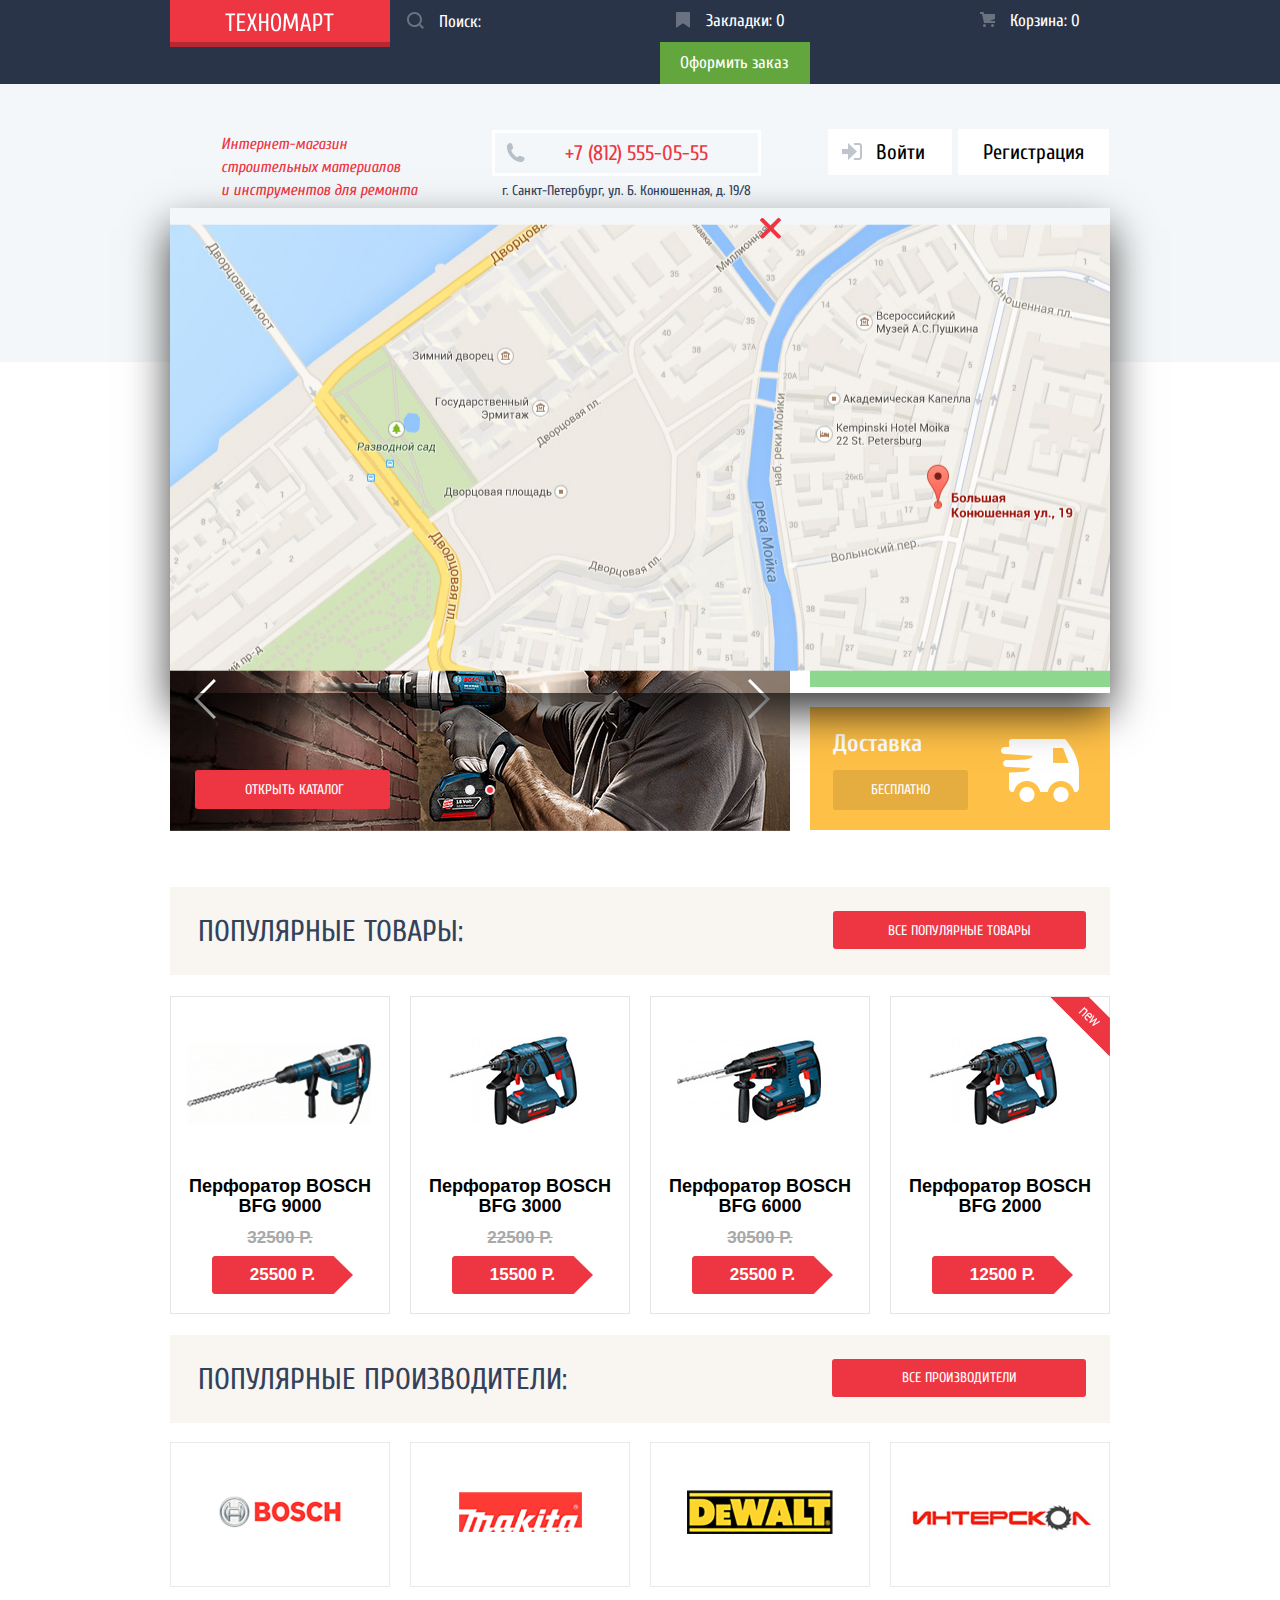
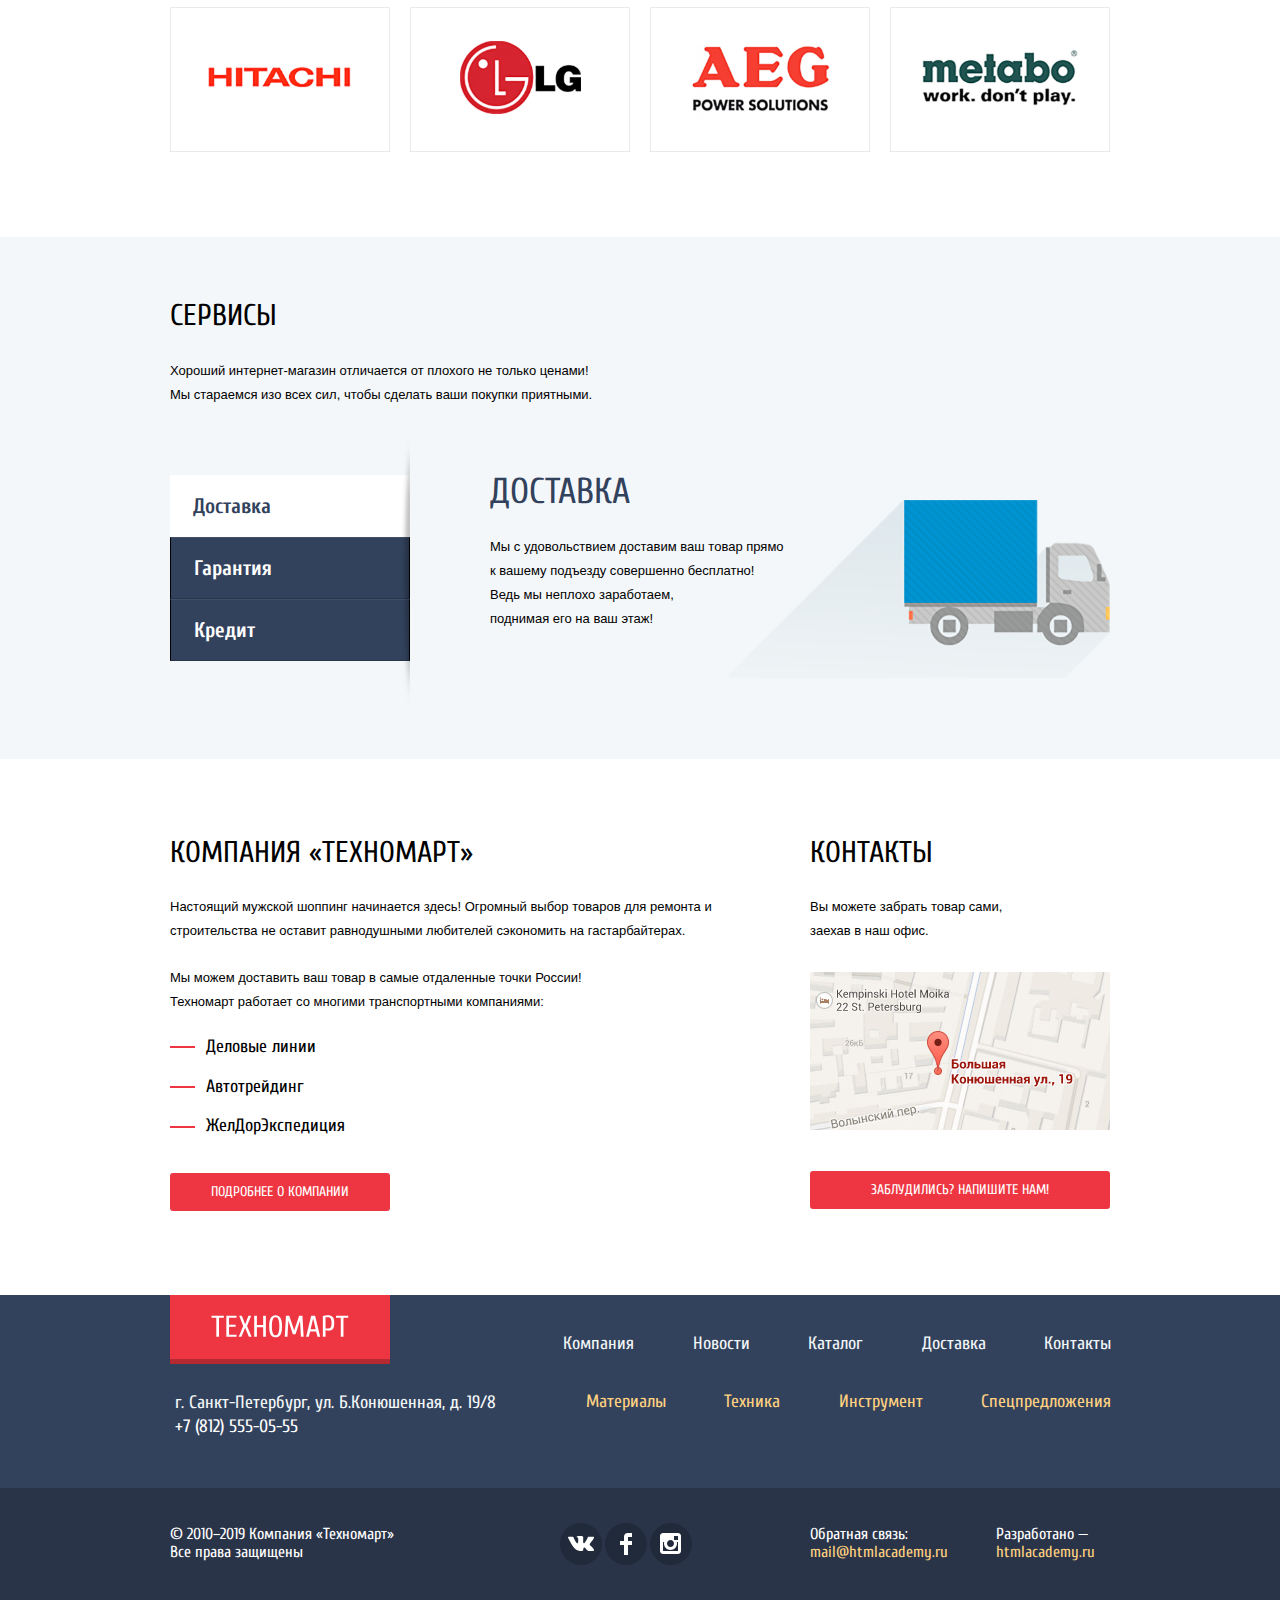
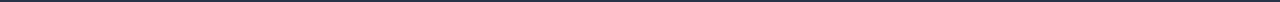
==== commit bc1317d9: "исправила ошибки" ====
--- a/index.html
+++ b/index.html
@@ -3,8 +3,7 @@
   <head>
     <meta charset="utf-8">
     <title>HTML Academy: Техномарт</title>
-    <link href="https://fonts.googleapis.com/css?family=Cuprum:400,400i,700&display=swap&subset=cyrillic" rel="stylesheet">
-    <link href="https://fonts.googleapis.com/css?family=PT+Sans:400,700&display=swap&subset=cyrillic" rel="stylesheet">
+    <link href="https://fonts.googleapis.com/css?family=Cuprum:400,700|PT+Sans:400,400i,700&display=swap&subset=cyrillic" rel="stylesheet">
     <link href="css/normalize.css" rel="stylesheet">
     <link href="css/style.css" rel="stylesheet">
   </head>
@@ -21,7 +20,7 @@
                   <h2 class="visually-hidden">Поиск</h2>
                   <form class="search" action="index.html" method="get">
                     <label class="visually-hidden" for="search">Поиск</label>
-                    <input type="search" name="site-search" placeholder="Поиск:">
+                    <input id="search" type="search" name="site-search" placeholder="Поиск:">
                     <button class="search-button" type="submit">
                       <svg version="1.1" xmlns="http://www.w3.org/2000/svg" xmlns:xlink="http://www.w3.org/1999/xlink" x="0px" y="0px" width="17px"
                        height="17px" viewBox="0 0 17 17" enable-background="new 0 0 17 17" xml:space="preserve">
@@ -72,7 +71,7 @@
         </div>
         <nav class="main-navigation container-box">
           <ul class="site-navigation container-box__inner">
-            <li><a href="main.html">Главная</a></li>
+            <li><a>Главная</a></li>
             <li><a href="company.html">Компания</a></li>
             <li><a href="catalog.html">Каталог</a></li>
             <li><a href="news.html">Новости</a></li>
@@ -87,15 +86,15 @@
            <ul class="categories-list__first-row container-box__inner">
              <li class="new-item"> <h3 class="cat-list__title">Материалы</h3>
                <a class="cat-button" href="#">На любой вкус</a>
-               <img class="categories__icon bucket-icon" src="img/icon-1@2x.png" alt="Материалы" width="44px" height="65px">
+               <img class="categories__icon bucket-icon" src="img/icon-1@2x.png" alt="Материалы" width="44" height="65">
              </li>
              <li> <h3 class="cat-list__title">Инструмент</h3>
                <a class="cat-button" href="#">На все случаи</a>
-               <img class="categories__icon drill-icon" src="img/icon-2@2x.png" alt="Инструмент" width="75px" height="61px">
+               <img class="categories__icon drill-icon" src="img/icon-2@2x.png" alt="Инструмент" width="75" height="61">
              </li>
              <li> <h3 class="cat-list__title">Техника</h3>
                <a class="cat-button" href="#">Для стройки</a>
-               <img class="categories__icon tracktor-icon" src="img/icon-3@2x.png" alt="Техника" width="78px" height="62px">
+               <img class="categories__icon tracktor-icon" src="img/icon-3@2x.png" alt="Техника" width="78" height="62">
              </li>
             </ul>
             <div class="categories-list__second-row">
@@ -113,11 +112,11 @@
                 <div class="slider__navigation">
                   <!-- Стрелка влево -->
                   <button class="slider__navigation-prev" type="button">
-                    <img src="img/icon-left.svg" alt="Влево" width="22px" height="40px">
+                    <img src="img/icon-left.svg" alt="Влево" width="22" height="40">
                   </button>
                   <!-- Стрелка вправо -->
                   <button class="slider__navigation-next" type="button">
-                    <img src="img/icon-right.svg" alt="Вправо" width="22px" height="40px">
+                    <img src="img/icon-right.svg" alt="Вправо" width="22" height="40">
                   </button>
                 </div>
                 <div class="slider__pagination">
@@ -129,11 +128,11 @@
               <ul class="categories-list__right-column">
                 <li> <h3 class="cat-list__title">Скидки 50%</h3>
                   <a class="cat-button" href="#">На 350 товаров</a>
-                  <img class="categories__icon cart-icon" src="img/icon-4@2x.png" alt="Скидки" width="59px" height="72px">
+                  <img class="categories__icon cart-icon" src="img/icon-4@2x.png" alt="Скидки" width="59" height="72">
                 </li>
                 <li> <h3 class="cat-list__title">Доставка</h3>
                   <a class="cat-button" href="#">Бесплатно</a>
-                  <img class="categories__icon van-cart" src="img/icon-5@2x.png" alt="Доставка" width="78px" height="63px">
+                  <img class="categories__icon van-cart" src="img/icon-5@2x.png" alt="Доставка" width="78" height="63">
                 </li>
               </ul>
             </div>
@@ -154,8 +153,8 @@
                </div>
                <div class="catalog-item__hover-button">
                  <div class="hover-button__wrapper">
-                   <a class="to-buy">Купить</a>
-                   <a class="to-bookmarks">В закладки</a>
+                   <a href="" class="to-buy">Купить</a>
+                   <a href="" class="to-bookmarks">В закладки</a>
                  </div>
                </div>
              </li>
@@ -169,8 +168,8 @@
                </div>
                <div class="catalog-item__hover-button">
                  <div class="hover-button__wrapper">
-                   <a class="to-buy">Купить</a>
-                   <a class="to-bookmarks">В закладки</a>
+                   <a href="" class="to-buy">Купить</a>
+                   <a href="" class="to-bookmarks">В закладки</a>
                  </div>
                </div>
              </li>
@@ -184,8 +183,8 @@
                </div>
                <div class="catalog-item__hover-button">
                  <div class="hover-button__wrapper">
-                   <a class="to-buy">Купить</a>
-                   <a class="to-bookmarks">В закладки</a>
+                   <a href="" class="to-buy">Купить</a>
+                   <a href="" class="to-bookmarks">В закладки</a>
                  </div>
                </div>
              </li>
@@ -198,8 +197,8 @@
                </div>
                <div class="catalog-item__hover-button">
                  <div class="hover-button__wrapper">
-                   <a class="to-buy">Купить</a>
-                   <a class="to-bookmarks">В закладки</a>
+                   <a href="" class="to-buy">Купить</a>
+                   <a href="" class="to-bookmarks">В закладки</a>
                  </div>
                </div>
              </li>
@@ -212,14 +211,14 @@
             </div>
             <div class="producers-list__container">
               <ul class="producers-list">
-                <li><a href="#" class="producers-link"><img src="img/bosch@3x.jpg" alt="BOSCH" width="126px" height="37px"></a></li>
-                <li><a href="#" class="producers-link"><img src="img/makita@3x.jpg" alt="Makita" width="123px" height="40px"></a></li>
-                <li><a href="#" class="producers-link"><img src="img/de-walt@3x.jpg" alt="De-Walt" width="146px" height="44px"></a></li>
-                <li><a href="#" class="producers-link"><img src="img/interscall@3x.jpg" alt="Интерскол" width="200px" height="88px"></a></li>
-                <li><a href="#" class="producers-link"><img src="img/hitachi@3x.jpg" alt="Hitahi" width="169px" height="31px"></a></li>
-                <li><a href="#" class="producers-link"><img src="img/lg@3x.jpg" alt="LG" width="121px" height="73px"></a></li>
-                <li><a href="#" class="producers-link"><img src="img/aeg@3x.jpg" alt="AEG" width="151px" height="96px"></a></li>
-                <li><a href="#" class="producers-link"><img src="img/metabo@3x.jpg" alt="Metabo" width="204px" height="69px"></a></li>
+                <li><a href="#" class="producers-link"><img src="img/bosch@3x.jpg" alt="BOSCH" width="126" height="37"></a></li>
+                <li><a href="#" class="producers-link"><img src="img/makita@3x.jpg" alt="Makita" width="123" height="40"></a></li>
+                <li><a href="#" class="producers-link"><img src="img/de-walt@3x.jpg" alt="De-Walt" width="146" height="44"></a></li>
+                <li><a href="#" class="producers-link"><img src="img/interscall@3x.jpg" alt="Интерскол" width="200" height="88"></a></li>
+                <li><a href="#" class="producers-link"><img src="img/hitachi@3x.jpg" alt="Hitahi" width="169" height="31"></a></li>
+                <li><a href="#" class="producers-link"><img src="img/lg@3x.jpg" alt="LG" width="121" height="73"></a></li>
+                <li><a href="#" class="producers-link"><img src="img/aeg@3x.jpg" alt="AEG" width="151" height="96"></a></li>
+                <li><a href="#" class="producers-link"><img src="img/metabo@3x.jpg" alt="Metabo" width="204" height="69"></a></li>
               </ul>
             </div>
           </section>
@@ -286,7 +285,7 @@
             <p>Вы можете забрать товар сами, <br> заехав в наш офис. </p>
             <div class="map">
               <a class="map-link" href="https://yandex.ru/maps/-/CBF9nKAJWA">
-                <img src="img/map.jpg" width="300px" height="158px" alt="Карта">
+                <img src="img/map.jpg" width="300" height="158" alt="Карта">
               </a>
             </div>
             <a class="contact-us" href="#">Заблудились? Напишите нам!</a>
@@ -312,6 +311,7 @@
             <nav class="footer-navigation">
               <div class="footer-nav_and_logo container-box">
                 <section class="footer-site-navigation">
+                  <h2 class="visually-hidden">Навигация по сайту</h2>
                   <ul class="general-list">
                     <li><a href="company.html">Компания</a></li>
                     <li><a href="news.html">Новости</a></li>
@@ -350,7 +350,7 @@
                 </li>
                 <li>
                   <a class="social-button" href="#">
-                    <svg version="1.1" id="Layer_1" xmlns="http://www.w3.org/2000/svg" xmlns:xlink="http://www.w3.org/1999/xlink" x="0px" y="0px"
+                    <svg version="1.1" id="Layer_3" xmlns="http://www.w3.org/2000/svg" xmlns:xlink="http://www.w3.org/1999/xlink" x="0px" y="0px"
                 	 width="21px" height="21px" viewBox="0 0 21 21" enable-background="new 0 0 21 21" xml:space="preserve">
                       <path fill="#FFFFFF" d="M18,0H3C1.35,0,0,1.35,0,3v15c0,1.65,1.35,3,3,3h15c1.65,0,3-1.35,3-3V3C21,1.35,19.65,0,18,0z M10.5,7
                 	c1.93,0,3.5,1.57,3.5,3.5S12.43,14,10.5,14S7,12.43,7,10.5S8.57,7,10.5,7z M18,18H3V9h1.181C4.067,9.482,4,9.983,4,10.5
@@ -390,12 +390,17 @@
             </div>
             <label class="letter-field-label" for="letter-field">Текст письма:</label>
             <textarea class="letter-field-textarea" name="letter" rows="8" cols="80" id="letter-field" placeholder="В свободной форме"></textarea>
-            <button class="close-button" type="button"> <img src="img/form-close.svg" width="21px" height="21px" alt="Закрыть"> </button>
+            <button class="close-button" type="button"> <img src="img/form-close.svg" width="21" height="21" alt="Закрыть"> </button>
           </div>
           <div class="submit-button__wrapper">
             <input type="submit" name="send" value="Отправить">
           </div>
         </form>
+      </div>
+      <div class="modal-map">
+        <h2 class="visually-hidden">Как до нас добраться</h2>
+        <p><img src="img/main-map.jpg" width="940" height="446" alt="Офис компании по адресу ул. Большая Конюшенная 19/8, Санкт-Петербург"></p>
+        <button class="close-button" type="button"> <img src="img/form-close.svg" width="21" height="21" alt="Закрыть"></button>
       </div>
     <script src="js/script.js"></script>
   </body>
--- a/css/style.css
+++ b/css/style.css
@@ -1,75 +1,64 @@
 
-body
-{
-    font-family: 'Cuprum', Arial, sans-serif;
-    font-size: 17px;
-    font-weight: 400;
-
-    margin: 0;
-    padding: 0;
-
-    color: #fff;
-}
-a
-{
-    text-decoration: none;
-}
-
-.page-container
-{
+body {
+  font-family: 'Cuprum', Arial, sans-serif;
+  font-size: 17px;
+  font-weight: 400;
+  margin: 0;
+  padding: 0;
+  color: #fff;
+}
+
+a {
+  text-decoration: none;
+}
+
+.page-container {
   display: flex;
   width: 1200px;
   margin: 0 auto;
   flex-direction: column;
 }
 
-.main-header
-{
-    background-color: #f4f7f9;
-}
-
-.user-functions
-{
-    font-size: 17px;
-    line-height: 14px;
-
-    color: #fff;
-    background-color: #293449;
-}
-
-html{
+.main-header {
+  background-color: #f4f7f9;
+}
+
+.user-functions {
+  font-size: 17px;
+  line-height: 14px;
+  color: #fff;
+  background-color: #293449;
+}
+
+html {
   box-sizing: border-box;
 }
 
-*, *:before, *:after{
+*, *:before, *:after {
   box-sizing: inherit;
 }
 
-.container-box
-{
+.container-box {
   width: 100%;
 }
 
-.container-box__inner
-{
+.container-box__inner {
   width: 940px;
   margin: 0px auto;
 }
 
-.user-functions .container-box__inner
-{
+.user-functions .container-box__inner {
   display: flex;
   align-items: center;
   padding-left: 220px;
   position: relative;
 }
 
-.header-info .container-box__inner{
-  display: flex;
-}
-
-.user-functions__list
-{
+.header-info .container-box__inner {
+  display: flex;
+}
+
+.user-functions__list {
   display: flex;
   justify-content: space-between;
   list-style: none;
@@ -79,8 +68,7 @@
   padding-left: 0;
 }
 
-.purchase
-{
+.purchase {
   display: flex;
   flex-wrap: wrap;
   justify-content: space-between;
@@ -88,23 +76,20 @@
   padding-left: 0;
 }
 
-.purchase a
-{
+.purchase a {
   display: flex;
   color: #fff;
   padding-top: 14px;
   padding-bottom: 14px;
 }
 
-.purchase a:hover
-{
-    background-color: #212a3a;
-}
-
-.purchase a:active
-{
-    color: rgba(255, 255, 255, .6);
-    background-color: #161d29;
+.purchase a:hover {
+  background-color: #212a3a;
+}
+
+.purchase a:active {
+  color: rgba(255, 255, 255, .6);
+  background-color: #161d29;
 }
 
 .purchase-link {
@@ -142,29 +127,23 @@
   opacity: 0.3;
 }
 
-.main-header-logo
-{
-    display: inline-block;
-
-    padding: 13px 56px 13px 55px;
-
-    user-select: none;
-
-    background-color: #ee3643;
-    box-shadow: inset 0 -5px 0 0 rgba(0, 0, 0, .24);
-
-    position: absolute;
-    left: 0;
-    top: 0;
-}
-
-.main-header-logo:hover
-{
-    background-color: #ca2c37;
-}
-
-.main-header-logo:active
-{
+.main-header-logo {
+  display: inline-block;
+  vertical-align: middle;
+  padding: 13px 56px 13px 55px;
+  user-select: none;
+  background-color: #ee3643;
+  box-shadow: inset 0 -5px 0 0 rgba(0, 0, 0, .24);
+  position: absolute;
+  left: 0;
+  top: 0;
+}
+
+.main-header-logo:hover {
+  background-color: #ca2c37;
+}
+
+.main-header-logo:active {
   background-color: #ba2732;
 }
 
@@ -173,8 +152,7 @@
   position: relative;
 }
 
-.search input[type='search']
-{
+.search input[type='search'] {
   border: none;
   background-color: #293449;
   width: 270px;
@@ -182,63 +160,47 @@
   padding-left: 49px;
 }
 
-.search input::-webkit-input-placeholder
-{
+.search input::-webkit-input-placeholder {
   font-family: Cuprum, sans-serif;
   font-size: 17px;
-
   text-align: left;
-
   color: #fff;
-
-}
-
-.search input::-moz-placeholder
-{
+}
+
+.search input::-moz-placeholder {
   font-family: Cuprum, sans-serif;
   font-size: 17px;
-
   text-align: left;
-
   color: #fff;
-
-}
-.search input:-moz-placeholder
-{
+}
+
+.search input:-moz-placeholder {
   font-family: Cuprum, sans-serif;
   font-size: 17px;
-
   text-align: left;
-
   color: #fff;
-
-}
-.search input:-ms-input-placeholder
-{
+}
+
+.search input:-ms-input-placeholder {
   font-family: Cuprum, sans-serif;
   font-size: 17px;
-
   text-align: left;
-
   color: #fff;
-
 }
 
 .search input:hover {
   background-color: #212a3a;
 }
-.search input:hover + .search-button svg
-{
-    opacity: 1;
-}
-
-.search input:focus
-{
-    font-family: Cuprum, sans-serif;
-    font-size: 17px;
-
-    color: black;
-    background-color: #fff;
+
+.search input:hover + .search-button svg {
+  opacity: 1;
+}
+
+.search input:focus {
+  font-family: Cuprum, sans-serif;
+  font-size: 17px;
+  color: black;
+  background-color: #fff;
 }
 
 .search input:focus + .search-button svg {
@@ -258,7 +220,6 @@
  background-color:transparent;
  box-shadow: none;
  cursor: pointer;
-
 }
 
 .search-button svg {
@@ -266,76 +227,64 @@
   opacity: 0.3;
 }
 
-a.full
-{
-    user-select: none;
-
-    background-color: #ee3643;
-}
-a.full:hover
-{
-    background-color: #ca2c37;
-}
-
-a.full:active
-{
+a.full {
+  user-select: none;
+  background-color: #ee3643;
+}
+
+a.full:hover {
+  background-color: #ca2c37;
+}
+
+a.full:active {
   color: #f1f5f7;
   background-color: #ba2732;
 }
 
-
-a.checkout
-{
+a.checkout {
   user-select: none;
   padding: 14px 22px 14px 20px;
   background-color: #63a63e;
 }
-a.checkout:hover
-{
+
+a.checkout:hover {
   background-color: #5fbb2d;
 }
 
-a.checkout:active
-{
-    color: #f1f5f7;
-    background-color: #518534;
-}
-
-.header-info
-{
-  display: flex;
-}
-
-.header-info h1
-{
+a.checkout:active {
+  color: #f1f5f7;
+  background-color: #518534;
+}
+
+.header-info {
+  display: flex;
+}
+
+.header-info h1 {
   display: flex;
   flex-direction: column;
   flex-wrap: wrap;
-  font-family: Cuprum;
+  font-family: Cuprum, sans-serif;
   font-size: 16px;
   font-weight: 400;
   font-style: italic;
   line-height: 23px;
-
   text-align: left;
   letter-spacing: normal;
   padding: 38px 75px 22px 51px;
   color: #ee3643;
 }
 
-.header-contacts
-{
+.header-contacts {
  padding-top: 57px;
-}
-
-.header-contacts a
-{
+ flex-shrink: 0;
+}
+
+.header-contacts a {
   position: relative;
   font-family: Cuprum, sans-serif;
   font-size: 21px;
-
   padding: 8px 50px 8px 70px;
-
   color: #ee3643;
   border: solid 3px #fff;
 }
@@ -350,22 +299,19 @@
   top: 10px;
 }
 
-.header-contacts p
-{
-    font-family: Cuprum, sans-serif;
-    font-size: 14px;
-    line-height: 24px;
-    text-align: center;
-
-    color: #32425c;
+.header-contacts p {
+  font-family: Cuprum, sans-serif;
+  font-size: 14px;
+  line-height: 24px;
+  text-align: center;
+  color: #32425c;
 }
 
 .authorization {
   display: flex;
 }
 
-.authorization-list
-{
+.authorization-list {
   display: flex;
   justify-content: space-between;
   margin: 0;
@@ -376,13 +322,10 @@
   width: 281px;
 }
 
-.authorization a
-{
+.authorization a {
   font-size: 21px;
   line-height: 21px;
-
   user-select: none;
-
   color: #000;
   background-color: #fff;
 }
@@ -411,14 +354,12 @@
   padding: 11px 25px 11px 25px;
 }
 
-.authorization a:hover
-{
-    color: #ee3643;
-}
-
-.authorization a:active
-{
-    color: rgba(0, 0, 0, .3);
+.authorization a:hover {
+  color: #ee3643;
+}
+
+.authorization a:active {
+  color: rgba(0, 0, 0, .3);
 }
 
 /*Равшан джамшутович*/
@@ -430,29 +371,26 @@
   margin-left: 49px;
 }
 
-.user-profile p
-{
+.user-profile p {
   display: flex;
   padding: 11px 67px 11px 0px;
   margin-bottom: 7px;
   flex-wrap: wrap;
-
   text-align: left;
-
   background-color: #fff;
-}
-
-.user-name a
-{
+  position: relative;
+}
+
+.user-name a {
   font-size: 21px;
   line-height: 21px;
   padding-left: 47px;
   color: #000;
   position: relative;
 }
+
 .user-name a:active,
-.menu-elements a:active
-{
+.menu-elements a:active {
   opacity: 0.3;
 }
 
@@ -465,14 +403,24 @@
   left: 13px;
 }
 
+a.user-name__log-out{
+  width: 20px;
+  height: 20px;
+  position: absolute;
+  right: 0;
+  top: 0;
+  padding: 0;
+}
+
 .user-name__log-out::after {
   content: '';
   background-image: url(../img/icon-logout.svg);
   width: 20px;
   height: 17px;
-  position: absolute;
-  left: 295px;
-  top: -19px;
+  display: block;
+  position: absolute;
+  top: 13px;
+  right: 10px;
 }
 
 .user-name a::before,
@@ -490,8 +438,7 @@
   opacity: 0.3;
 }
 
-.menu-elements
-{
+.menu-elements {
   display: flex;
   justify-content: space-between;
   list-style: none;
@@ -508,15 +455,13 @@
   margin-right: 71px;
 }
 
-.menu-elements a
-{
+.menu-elements a {
   font-size: 16px;
   text-decoration: underline;
   color: #32425c;
 }
 
-.menu-elements a:not(:active):hover
-{
+.menu-elements a:not(:active):hover {
   color: #ee3643;
 }
 
@@ -533,15 +478,12 @@
 
 /*Навигация*/
 
-.main-navigation
-{
+.main-navigation {
   padding-bottom: 60px;
   margin-bottom: 59px;
-
-}
-
-.site-navigation
-{
+}
+
+.site-navigation {
   display: flex;
   flex-wrap: wrap;
   margin-top: 9px;
@@ -550,86 +492,65 @@
   padding: 0 22px;
 }
 
-.site-navigation li
-{
-  font-family: Cuprum;
-
+.site-navigation li {
+  font-family: Cuprum, sans-serif;
   list-style: none;
-  padding: 21px 30.5px;
-
-  display: flex;
-}
-
-.site-navigation a
-{
-    font-size: 17px;
-    line-height: 17px;
-
-    text-align: left;
-
-    color: #fff;
-}
-
-.site-navigation li:hover
-{
+  padding: 21px 30px;
+  display: flex;
+}
+
+.site-navigation a {
+  font-size: 17px;
+  line-height: 17px;
+  text-align: left;
+  color: #fff;
+}
+
+.site-navigation li:hover {
   background-color: #293449;
-
 }
 
 .site-navigation li:active,
-.site-navigation a:active
-{
-    color: rgba(255, 255, 255, 0.5);
-    background-color: #1d2739;
-}
-
-.main-container
-{
-    background-color: #fff;
-    display: flex;
-    flex-direction: column;
-}
-
-.main-container h1
-{
+.site-navigation a:active {
+  color: rgba(255, 255, 255, 0.5);
+  background-color: #1d2739;
+}
+
+.main-container {
+  background-color: #fff;
+  display: flex;
+  flex-direction: column;
+}
+
+.main-container h1 {
   font-size: 30px;
   font-weight: 400;
   width: 100%;
   padding: 27px 0 28px 29px;
-
   text-transform: uppercase;
-
   color: #32425c;
   background-color: #f2f6f8;
 }
 
-.main-container h2
-{
-    font-size: 30px;
-
-    text-align: left;
-    text-transform: uppercase;
-    font-weight: 400;
-
-    color: #000;
-}
-
-.main-container p
-{
-    font-family: PTSans, sans-serif;
-    font-size: 13px;
-    line-height: 24px;
-
-    margin-top: 0;
-    margin-bottom: 23px;
-
-    text-align: left;
-
-    color: #000;
-}
-
-.contacts-info
-{
+.main-container h2 {
+  font-size: 30px;
+  text-align: left;
+  text-transform: uppercase;
+  font-weight: 400;
+  color: #000;
+}
+
+.main-container p {
+  font-family: PTSans, sans-serif;
+  font-size: 13px;
+  line-height: 24px;
+  margin-top: 0;
+  margin-bottom: 23px;
+  text-align: left;
+  color: #000;
+}
+
+.contacts-info {
   display: flex;
   justify-content: space-between;
   margin-top: 52px;
@@ -641,8 +562,7 @@
   flex-direction: column;
 }
 
-.info:nth-child(3)
-{
+.info:nth-child(3) {
   margin-bottom: 0;
 }
 
@@ -658,13 +578,12 @@
   display: flex;
   flex-wrap: wrap;
   margin-bottom: 67px;
-
 }
 
 .categories-list__first-row {
   display: flex;
   justify-content: space-between;
-  padding-inline-start: 0;
+  padding-left:0px;
   width: 100%;
 }
 
@@ -684,7 +603,6 @@
   text-align: left;
   margin: 0;
   padding-right: 79px;
-
 }
 
 .categories__icon {
@@ -737,8 +655,7 @@
   background-color: rgba(0,0,0,0.3)
 }
 
-.categories-list__first-row li:first-child
-{
+.categories-list__first-row li:first-child {
   background-color: #ffbf47;
 }
 
@@ -746,6 +663,8 @@
   position: absolute;
   left: 240px;
   top: 0;
+  bottom: 0;
+  right: 0;
   background-image: url(../img/new-flag.png);
   background-repeat: no-repeat;
   content: "";
@@ -754,14 +673,12 @@
   height: 59px;
 }
 
-.categories-list__first-row li:nth-child(2)
-{
+.categories-list__first-row li:nth-child(2) {
   background-color: #3bbce3;
 
 }
 
-.categories-list__first-row li:last-child
-{
+.categories-list__first-row li:last-child {
   background-color: #dc91d8;
 
 }
@@ -771,8 +688,7 @@
   top: 0;
 }
 
-.categories-list__second-row
-{
+.categories-list__second-row {
   display: flex;
   justify-content: space-between;
 }
@@ -783,8 +699,7 @@
   position: relative;
 }
 
-.slider__item
-{
+.slider__item {
   display: none;
   position: relative;
   flex-direction: column;
@@ -829,7 +744,6 @@
   color: #fff;
   text-transform: uppercase;
   text-align: center;
-
   background-color: #ee3643;
   border-radius: 3px;
   padding: 12px 46px 10px 50px;
@@ -896,42 +810,37 @@
   background-color: #ee3643;
 }
 
-.categories-list__right-column
-{
-  display: flex;
-  flex-direction: column;
-  padding-inline-start: 0;
+.categories-list__right-column {
+  display: flex;
+  flex-direction: column;
+  padding-left: 0px;
   margin-top: 0;
   margin-left: 20px;
 }
 
-.categories-list__right-column li
-{
+.categories-list__right-column li {
   display: flex;
   flex-direction: column;
   width: 300px;
   color: #FFF;
   padding: 22px 23px 20px 23px;
   margin-top: 0;
-
   position: relative;
 }
 
-.categories-list__right-column li:first-child
-{
+.categories-list__right-column li:first-child {
   background-color: #8ed78f;
   margin-bottom: 20px;
   margin-top: 20px;
 }
 
-.categories-list__right-column li:last-child
-{
+.categories-list__right-column li:last-child {
   background-color: #ffc047;
 }
 
 
 /*Популярные товары*/
-.catalog-goods{
+.catalog-goods {
   display: flex;
   flex-direction: column;
   flex-wrap: wrap;
@@ -951,7 +860,6 @@
   text-align: left;
   color: #32425c;
   text-transform: uppercase;
-
   padding-left: 28px;
   margin-top: 28px;
 }
@@ -961,7 +869,6 @@
   color: #fff;
   text-transform: uppercase;
   line-height: 18px;
-
   background-color: #ee3643;
   border-radius: 3px;
   padding: 11px 55px 5px 55px;
@@ -1008,6 +915,7 @@
 .new-item::after {
   position: absolute;
   left: 159px;
+  top:0;
   background-image: url(../img/new-flag.png);
   background-repeat: no-repeat;
   content: "";
@@ -1045,6 +953,8 @@
   display: flex;
   border: solid 1px #eaeaea;
   margin: 2px 0 18px;
+  align-items: center;
+  justify-content: center;
 }
 
 .producers-list li:hover {
@@ -1054,11 +964,6 @@
 .producers-list li:active {
   opacity: 0.3;
 }
-
-.producers-link {
-  margin: auto;
-}
-
 
 /*Сервисы*/
 
@@ -1115,7 +1020,6 @@
   height: 279px;
   left: 230px;
   top: -27px;
-
 }
 
 .services__toggle_button {
@@ -1127,15 +1031,13 @@
   border-top-color: #405069;
   border-width: 1px;
   border-style: solid;
-
   color: #fff;
   font-weight: 700;
-  font-family: Cuprum;
+  font-family: Cuprum, sans-serif;
   font-size: 21px;
   line-height: 30px;
   text-align: left;
   padding-left: 23px;
-
 }
 
 .services__toggle_button:hover {
@@ -1163,24 +1065,18 @@
   margin-top: 13px;
 }
 
-.services-card--active {
-  display: flex;
-}
-
-
 .services__card--text {
   padding-right: 320px;
 }
 
 .services__card h3 {
-  font-family: Cuprum;
+  font-family: Cuprum, sans-serif;
   font-weight: 400;
   font-size: 36px;
   text-align: left;
   color: #32425c;
   text-transform: uppercase;
   margin: 0 0 23px;
-
 }
 
 .services__card p {
@@ -1228,73 +1124,63 @@
   border-radius: 3px;
 }
 
-.companies
-{
+.services-card--active {
+  display: flex;
+}
+
+.companies {
   display: flex;
   flex-direction: column;
   font-size: 18px;
   margin: 0;
-
   list-style: none;
-
   text-align: left;
   padding-inline-start: 0;
-
   color: #000;
 }
 
-.companies li
-{
+.companies li {
   padding-bottom: 19px;
 }
 
 .companies li::before
 {
-    display: inline-block;
-
-    width: 25px;
-    height: 2px;
-    margin-right: 11px;
-
-    content: '';
-    vertical-align: middle;
-
-    background-color: #ee3643;
-}
-
-.info a
-{
+  display: inline-block;
+  vertical-align: middle;
+  width: 25px;
+  height: 2px;
+  margin-right: 11px;
+  content: '';
+  vertical-align: middle;
+  background-color: #ee3643;
+}
+
+.info a {
   display: flex;
   align-items: center;
   justify-content: center;
   font-size: 14px;
   width: 220px;
   height: 38px;
-
   margin-top: 17px;
-
   user-select: none;
   text-align: center;
   text-transform: uppercase;
-
   color: #fff;
   border-radius: 3px;
   background-color: #ee3643;
 }
 
 
-.info a:hover
-{
+.info a:hover {
   background-color: #ca2c37;
 }
 
-.info a:active
-{
+.info a:active {
   background-color: #ba2732;
 }
 
-.map
-{
+.map {
   margin-top: 7px;
 }
 
@@ -1306,36 +1192,29 @@
   margin-top: 45px;
 }
 
-.contacts a
-{
+.contacts a {
   font-size: 14px;
-
   display: flex;
   justify-content: center;
   align-items: center;
   width: 300px;
   height: 38px;
-
   margin-top: 37px;
   margin-bottom: 86px;
-
   user-select: none;
   text-align: center;
   text-transform: uppercase;
-
   color: #fff;
   border-radius: 3px;
   background-color: #ee3643;
 }
 
-.contacts a:hover
-{
-    background-color: #ca2c37;
-}
-
-.contacts a:active
-{
-    background-color: #ba2732;
+.contacts a:hover {
+  background-color: #ca2c37;
+}
+
+.contacts a:active {
+  background-color: #ba2732;
 }
 
 
@@ -1344,27 +1223,21 @@
   margin-bottom: 0;
 }
 
-.breadcrumbs
-{
+.breadcrumbs {
   display: flex;
   flex-wrap: wrap;
-
   list-style: none;
   padding: 0;
   margin: 20px 0;
 }
 
 .breadcrumbs-current,
-.breadcrumbs a
-{
+.breadcrumbs a {
   font-family: PTSans, sans-serif;
   font-size: 13px;
-
   text-transform: uppercase;
-
   padding-right: 15px;
   margin-left: 28px;
-
   color: #000;
   position: relative;
 }
@@ -1383,11 +1256,9 @@
   margin-left: 14px;
 }
 
-.breadcrumbs-current
-{
+.breadcrumbs-current {
   line-height: 18px;
   padding-top: 1.5px;
-
 }
 
 /*Сортировка*/
@@ -1438,7 +1309,6 @@
 .sorting-types__wrapper {
   display: flex;
 }
-
 
 .sorting-types {
   display: flex;
@@ -1496,6 +1366,7 @@
 
 .sorting-buttons {
   display: flex;
+  align-items: center;
   margin-top: -5px;
 }
 
@@ -1532,17 +1403,15 @@
 }
 
 /*Фильтры*/
-.filters
-{
+.filters {
   display: flex;
   flex-direction: column;
   font-family: PTSans, sans-serif;
   font-size: 15px;
-
   text-transform: uppercase;
-
   color: #000;
 }
+
 /*Фильтр цены*/
 .price-filter {
   display: flex;
@@ -1631,6 +1500,7 @@
   font-size: 17px;
   line-height: 18px;
   padding-left: 20px;
+  -moz-appearance: textfield;
 }
 
 .number-range span {
@@ -1639,31 +1509,27 @@
   width: 10px;
   height: 1px;
   background-color: #000;
-
 }
 
 /*Чекбоксы*/
-
 fieldset {
   margin-left: 0;
 }
 
-.filters legend
-{
+.filters legend {
   font-size: 17px;
   font-weight: 700;
-
   letter-spacing: .2px;
 }
 
-.filters fieldset
-{
+.filters fieldset {
   border: none;
   padding: 0;
 }
 
 .checkboxes {
   display: flex;
+  flex-direction: column;
   position: relative;
   margin-top: 47px;
 }
@@ -1673,7 +1539,6 @@
   border: solid 0.5px #e5e5e5;
   width: 220px;
   position: absolute;
-
 }
 
 .checkboxes-list {
@@ -1681,8 +1546,7 @@
   margin-top: 20px;
 }
 
-.checkboxes-list li
-{
+.checkboxes-list li {
   list-style: none;
   margin-bottom: 23px;
 }
@@ -1713,7 +1577,7 @@
   top: -2.75px;
 }
 
-.checkbox-input:checked + label:before{
+.checkbox-input:checked + label:before {
   content: "";
   width: 27px;
   background: url(../img/checkbox-on.svg) center center no-repeat;
@@ -1730,6 +1594,7 @@
 /*Радиобатоны*/
 .radiobuttons {
   display: flex;
+  flex-direction: column;
   margin-top: 25px;
 }
 
@@ -1775,7 +1640,7 @@
   top: -2.75px;
 }
 
-.radiobuttons-input:checked + label:before{
+.radiobuttons-input:checked + label:before {
   content: "";
   width: 25px;
   background: url(../img/radio-on.svg) center center no-repeat;
@@ -1791,13 +1656,11 @@
 
 
 /*Кнопка отправики*/
-.show-button
-{
+.show-button {
   display: flex;
   font-family: PTSans, sans-serif;
   font-size: 13px;
   line-height: 18px;
-
   text-transform: uppercase;
   border: solid 1px #e5e5e5;
   border-radius: 3px;
@@ -1824,11 +1687,9 @@
 
 /*Карточки каталога*/
 
-.item-hover
-{
+.item-hover {
   display: none;
 }
-
 
 .filter__and__catalog {
   display: flex;
@@ -1879,9 +1740,10 @@
   position: absolute;
   width: 218px;
   height: 164px;
-
   background-color: #fff;
   display: none;
+  top: 0;
+  left: 0;
 }
 
 .hover-button__wrapper {
@@ -1894,6 +1756,7 @@
 
 .hover-button__wrapper a {
   display: inline-block;
+  vertical-align: middle;
   text-align: center;
   width: 135px;
   height: 38px;
@@ -1955,9 +1818,8 @@
   border-color: #32425c;
 }
 
-.catalog-item:hover
-{
-   box-shadow: 0px 10px 25px 0 rgba(41, 52, 73, 0.5);
+.catalog-item:hover {
+  box-shadow: 0px 10px 25px 0 rgba(41, 52, 73, 0.5);
 }
 
 .item-name {
@@ -1965,63 +1827,53 @@
   margin-top: 5px;
 }
 
- .item-name a
-{
-  display: flex;
+.item-name a {
+  display: flex;
+  width: 100%;
+  justify-content: center;
   font-family: PTSans, sans-serif;
   font-size: 18px;
   font-weight: 700;
   line-height: 20px;
-
   margin: 0 auto;
-
   text-align: center;
-
   color: #000;
 }
 
-.catalog-item span
-{
+.catalog-item span {
   display: flex;
   justify-content: center;
   margin-top: 18px;
   margin-bottom: 9px;
-
   font-family: PTSans, sans-serif;
   font-size: 17px;
   font-weight: 700;
   line-height: 18px;
-
   text-decoration: line-through;
   color: #999;
 }
 
-.catalog-item .button
-{
+.catalog-item .button {
   display: flex;
   justify-content: center;
   align-items: center;
   margin-left: 5px;
-
   font-family: PTSans, sans-serif;
   font-size: 17px;
   font-weight: 700;
-
   color: #fff;
   background-image: url("../img/item-button.svg");
   background-position: center;
   background-repeat: no-repeat;
-
   height: 38px;
   margin-bottom: 19px;
 }
 
 /*Кнопки переключения страниц*/
-
 .catalog__pages-buttons {
   display: flex;
   align-items: center;
-  margin-bottom: 80px;
+  margin-bottom: 42px;
 }
 
 .pages-buttons__list {
@@ -2029,7 +1881,6 @@
   flex-wrap: wrap;
   list-style: none;
   padding: 0;
-
 }
 
 .pages-buttons__list a {
@@ -2083,21 +1934,23 @@
 }
 
 /*Пара слов о перфораторах*/
-
 .some-words {
   background-color: #f4f7f9;
 }
 
+.some-words__title {
+  padding-top: 38px;
+}
+
 p.some-words__text {
   margin-bottom: 68px;
 }
 
 /*Футер*/
-.main-footer
-{
-    background-color: #32425c;
-    display: flex;
-    flex-direction: column;
+.main-footer {
+  background-color: #32425c;
+  display: flex;
+  flex-direction: column;
 }
 
 .footer-wrapper {
@@ -2107,14 +1960,13 @@
 
 }
 
-.footer-logo_and_contacts
-{
+.footer-logo_and_contacts {
   display: flex;
   flex-direction: column;
   width: 35%;
 }
 
-.footer-navigation__wrapper{
+.footer-navigation__wrapper {
 	width: 65%;
 }
 
@@ -2123,59 +1975,48 @@
   flex-direction: column;
 }
 
-.footer-nav_and_logo
-{
+.footer-nav_and_logo {
   display: flex;
   align-items: flex-start
 }
 
-.main-footer-logo
-{
-    display: inline-block;
-
-    padding: 20px 41px 22px 41px;
-
-    user-select: none;
-
-    background-color: #ee3643;
-    box-shadow: inset 0 -5px 0 0 rgba(0, 0, 0, .24);
-}
-
-.main-footer-logo:hover
-{
-    background-color: #ca2c37;
-}
-
-.main-footer-logo:active
-{
-    background-color: #ba2732;
-}
-
-.footer-site-navigation
-{
+.main-footer-logo {
+  display: inline-block;
+  vertical-align: middle;
+  padding: 20px 41px 22px 41px;
+  user-select: none;
+  background-color: #ee3643;
+  box-shadow: inset 0 -5px 0 0 rgba(0, 0, 0, .24);
+}
+
+.main-footer-logo:hover {
+  background-color: #ca2c37;
+}
+
+.main-footer-logo:active {
+  background-color: #ba2732;
+}
+
+.footer-site-navigation {
   display: flex;
   padding-left: 24px;
   flex-wrap: wrap;
   padding-top: 20px;
 }
 
-.footer-navigation li
-{
-  display: flex;
-    list-style: none;
-}
-
-.footer-site-navigation a
-{
-    font-family: Cuprum, sans-serif;
-    font-size: 18px;
-    line-height: 24px;
-
-    text-align: left;
-}
-
-.footer-social
-{
+.footer-navigation li {
+  display: flex;
+  list-style: none;
+}
+
+.footer-site-navigation a {
+  font-family: Cuprum, sans-serif;
+  font-size: 18px;
+  line-height: 24px;
+  text-align: left;
+}
+
+.footer-social {
   display: flex;
   flex-wrap: wrap;
   padding-left: 43px;
@@ -2188,35 +2029,29 @@
   width: 588px;
 }
 
-.general-list a
-{
-
-    color: #f1f5f7;
-}
-
-.additional-list
-{
+.general-list a {
+  color: #f1f5f7;
+}
+
+.additional-list {
   display: flex;
   justify-content: space-between;
   width: 588px;
   padding-left: 63px;
 }
-.additional-list a
-{
-    color: #ffd180;
-}
-
-.footer-site-navigation a:hover
-{
-    text-decoration-line: underline;
-}
-.footer-site-navigation a:active
-{
-    opacity: 0.5;
-}
-
-.footer-contacts
-{
+
+.additional-list a {
+  color: #ffd180;
+}
+
+.footer-site-navigation a:hover {
+  text-decoration-line: underline;
+}
+.footer-site-navigation a:active {
+  opacity: 0.5;
+}
+
+.footer-contacts {
   color: #f3f7f9;
   font-size: 18px;
   display: flex;
@@ -2230,15 +2065,12 @@
   color: #fff;
 }
 
-.additional-info
-{
+.additional-info {
   display: flex;
   font-family: Cuprum, sans-serif;
   font-size: 16px;
   line-height: 18px;
-
   text-align: left;
-
   color: #fff;
   background-color: #293449;
   padding-top: 15px;
@@ -2257,33 +2089,30 @@
   max-width: 228px;
 }
 
-.social-media
-{
-    list-style: none;
-    display: flex;
-    justify-content: center;
-    padding-left: 0;
-}
-
-.social-media a
-{
-    color: #fff;
-    display: flex;
-    -webkit-box-align: center;
-    align-items: center;
-    justify-content: space-around;
-    position: relative;
-    width: 42px;
-    height: 42px;
-    margin: 1.5px;
-    background-color: #212a3a;
-    border-radius: 50px;
+.social-media {
+  list-style: none;
+  display: flex;
+  justify-content: center;
+  padding-left: 0;
+}
+
+.social-media a {
+  color: #fff;
+  display: flex;
+  -webkit-box-align: center;
+  align-items: center;
+  justify-content: space-around;
+  position: relative;
+  width: 42px;
+  height: 42px;
+  margin: 1.5px;
+  background-color: #212a3a;
+  border-radius: 50px;
 }
 
 .social-media a:hover,
-.social-media a:active
-{
-    background-color: #ee3643;
+.social-media a:active {
+  background-color: #ee3643;
 }
 
 .dev-contacts {
@@ -2297,21 +2126,17 @@
   margin: 0;
 }
 
-.dev-contacts a
-{
-    color: #ffd180;
-}
-
-.dev-contacts a:hover
-{
-    text-decoration-line: underline;
-}
-
-.dev-contacts a:active
-{
-    text-decoration: none;
-
-    color: #ee3643;
+.dev-contacts a {
+  color: #ffd180;
+}
+
+.dev-contacts a:hover {
+  text-decoration-line: underline;
+}
+
+.dev-contacts a:active {
+  text-decoration: none;
+  color: #ee3643;
 }
 
 .feedback,
@@ -2321,23 +2146,109 @@
 }
 
 
+/*Анимация модального окна*/
+
+@-webkit-keyframes bounce {
+  0% {
+    opacity: 0;
+  }
+
+  25% {
+    opacity: 0.25;
+  }
+
+  50% {
+    opacity: .5;
+  }
+
+  75% {
+    opacity: .75;
+  }
+
+  100% {
+    opacity: 1;
+  }
+}
+
+
+@keyframes bounce {
+  0% {
+    opacity: 0;
+  }
+
+  25% {
+    opacity: 0.25;
+  }
+
+  50% {
+    opacity: .5;
+  }
+
+  75% {
+    opacity: .75;
+  }
+
+  100% {
+    opacity: 1;
+  }
+}
+
+@-webkit-keyframes shake {
+  0%,
+  100% {
+    transform: translateX(0);
+  }
+
+  10%,
+  30%,
+  50%,
+  70%,
+  90% {
+    transform: translateX(-10px);
+  }
+
+  20%,
+  40%,
+  60%,
+  80% {
+    transform: translateX(10px);
+  }
+}
+
+@keyframes shake {
+  0%,
+  100% {
+    transform: translateX(0);
+  }
+
+  10%,
+  30%,
+  50%,
+  70%,
+  90% {
+    transform: translateX(-10px);
+  }
+
+  20%,
+  40%,
+  60%,
+  80% {
+    transform: translateX(10px);
+  }
+}
+
 /*модальное окно главной страницы*/
-.letter-form__hidden
-{
+.letter-form__hidden {
   display:none;
 }
 
-.letter
-{
+.letter {
   display: flex;
   flex-direction:column;
-
   width: 620px;
   height: 430px;
-
   border-top: 7px solid #ff5156;
   box-shadow: 0 20px 40px 0 rgba(0, 0, 0, .75);
-
   position: fixed;
   top: 50%;
   left: 50%;
@@ -2346,11 +2257,14 @@
   font-family: Cuprum, sans-serif;
   font-size: 18px;
   line-height: 18px;
-
   text-align: left;
-
   color: #000;
   background-color: #fff;
+
+}
+
+.modal-error {
+  animation: shake 0.6s;
 }
 
 .form-container-box {
@@ -2393,36 +2307,29 @@
 }
 
 .letter input,
-textarea
-{
-    border: solid 2px #dee3e4;
-    background-color: #fff;
+textarea {
+  border: solid 2px #dee3e4;
+  background-color: #fff;
 }
 
 .letter input[type='text'],
-textarea
-{
+textarea {
   font-family: PTSans-Regular, sans-serif;
   font-size: 13px;
   line-height: 18px;
-
   text-align: left;
-
   color: #999;
-
   padding-left: 14px;
 }
 
 .letter input:hover,
-textarea:hover
-{
-    border-color: #b5b5b5;
+textarea:hover {
+  border-color: #b5b5b5;
 }
 
 .letter input:focus,
-textarea:focus
-{
-    border-color: #ee3643;
+textarea:focus {
+  border-color: #ee3643;
 }
 
 /*Плэйсхолдеры*/
@@ -2431,9 +2338,7 @@
   font-family: PTSans-Regular, sans-serif;
   font-size: 13px;
   line-height: 18px;
-
   color: #999999;
-
   padding-top: 5px;
 }
 
@@ -2442,9 +2347,7 @@
   font-family: PTSans-Regular, sans-serif;
   font-size: 13px;
   line-height: 18px;
-
   color: #999999;
-
   padding-top: 5px;
 }
 
@@ -2453,9 +2356,7 @@
   font-family: PTSans-Regular, sans-serif;
   font-size: 13px;
   line-height: 18px;
-
   color: #999999;
-
   padding-top: 5px;
 }
 
@@ -2464,9 +2365,7 @@
   font-family: PTSans-Regular, sans-serif;
   font-size: 13px;
   line-height: 18px;
-
   color: #999999;
-
   padding-top: 5px;
 }
 
@@ -2480,39 +2379,30 @@
   margin-top: 37px;
 }
 
-.submit-button__wrapper input[type=submit]
-{
+.submit-button__wrapper input[type=submit] {
   margin: 37px 80px;
   cursor: pointer;
-
   font-family: Cuprum, sans-serif;
   font-size: 18px;
-
   width: 460px;
   height: 38px;
-
   text-align: center;
-
   color: #fff;
   border: 0;
   border-radius: 3px;
   background-color: #ee3643;
 }
 
-.submit-button__wrapper input[type=submit]:hover
-{
-    background-color: #ca2c37;
-}
-
-.submit-button__wrapper input[type=submit]:active
-{
-    background-color: #ba2732;
-}
-
-.close-button
-{
+.submit-button__wrapper input[type=submit]:hover {
+  background-color: #ca2c37;
+}
+
+.submit-button__wrapper input[type=submit]:active {
+  background-color: #ba2732;
+}
+
+.close-button {
   font: inherit;
-
   color: inherit;
   border: none;
   background-color: transparent;
@@ -2601,19 +2491,29 @@
   color: #ffffff;
 }
 
-/*Служебный класс*/
-
-.visually-hidden
-{
-    position: absolute;
-
-    clip: rect(0 0 0 0);
-
-    width: 1px;
-    height: 1px;
-    margin: -1px;
+/*Карта*/
+
+.modal-map {
+  display: flex;
+  flex-direction:column;
+  position: fixed;
+  top: 50%;
+  left: 50%;
+  transform: translate(-50%, -50%);
+  box-shadow: 0px 20px 40px 0 rgba(0, 0, 0, 0.75);
+}
+
+/*Служебные классы*/
+
+.visually-hidden {
+  position: absolute;
+  clip: rect(0 0 0 0);
+  width: 1px;
+  height: 1px;
+  margin: -1px;
 }
 
 .modal-show {
   display: block;
-}
+  animation: bounce 0.3s;
+}
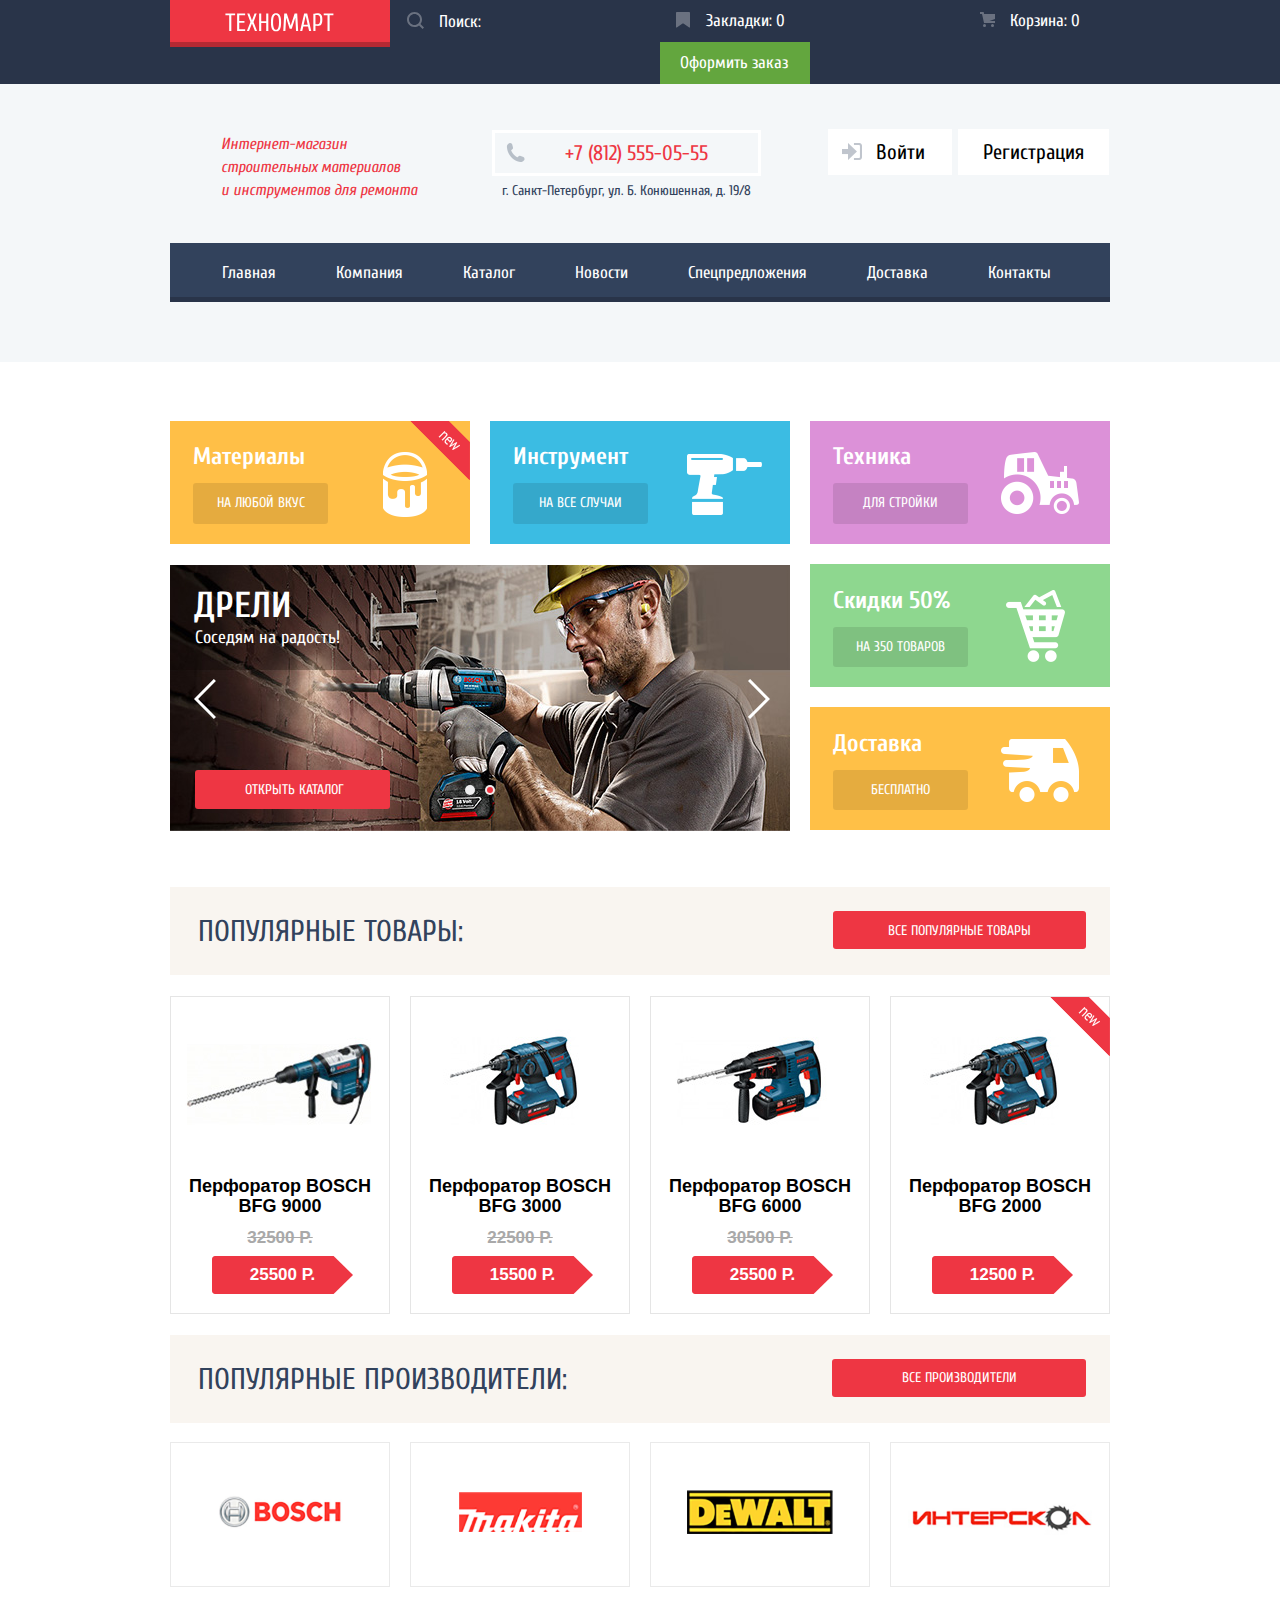
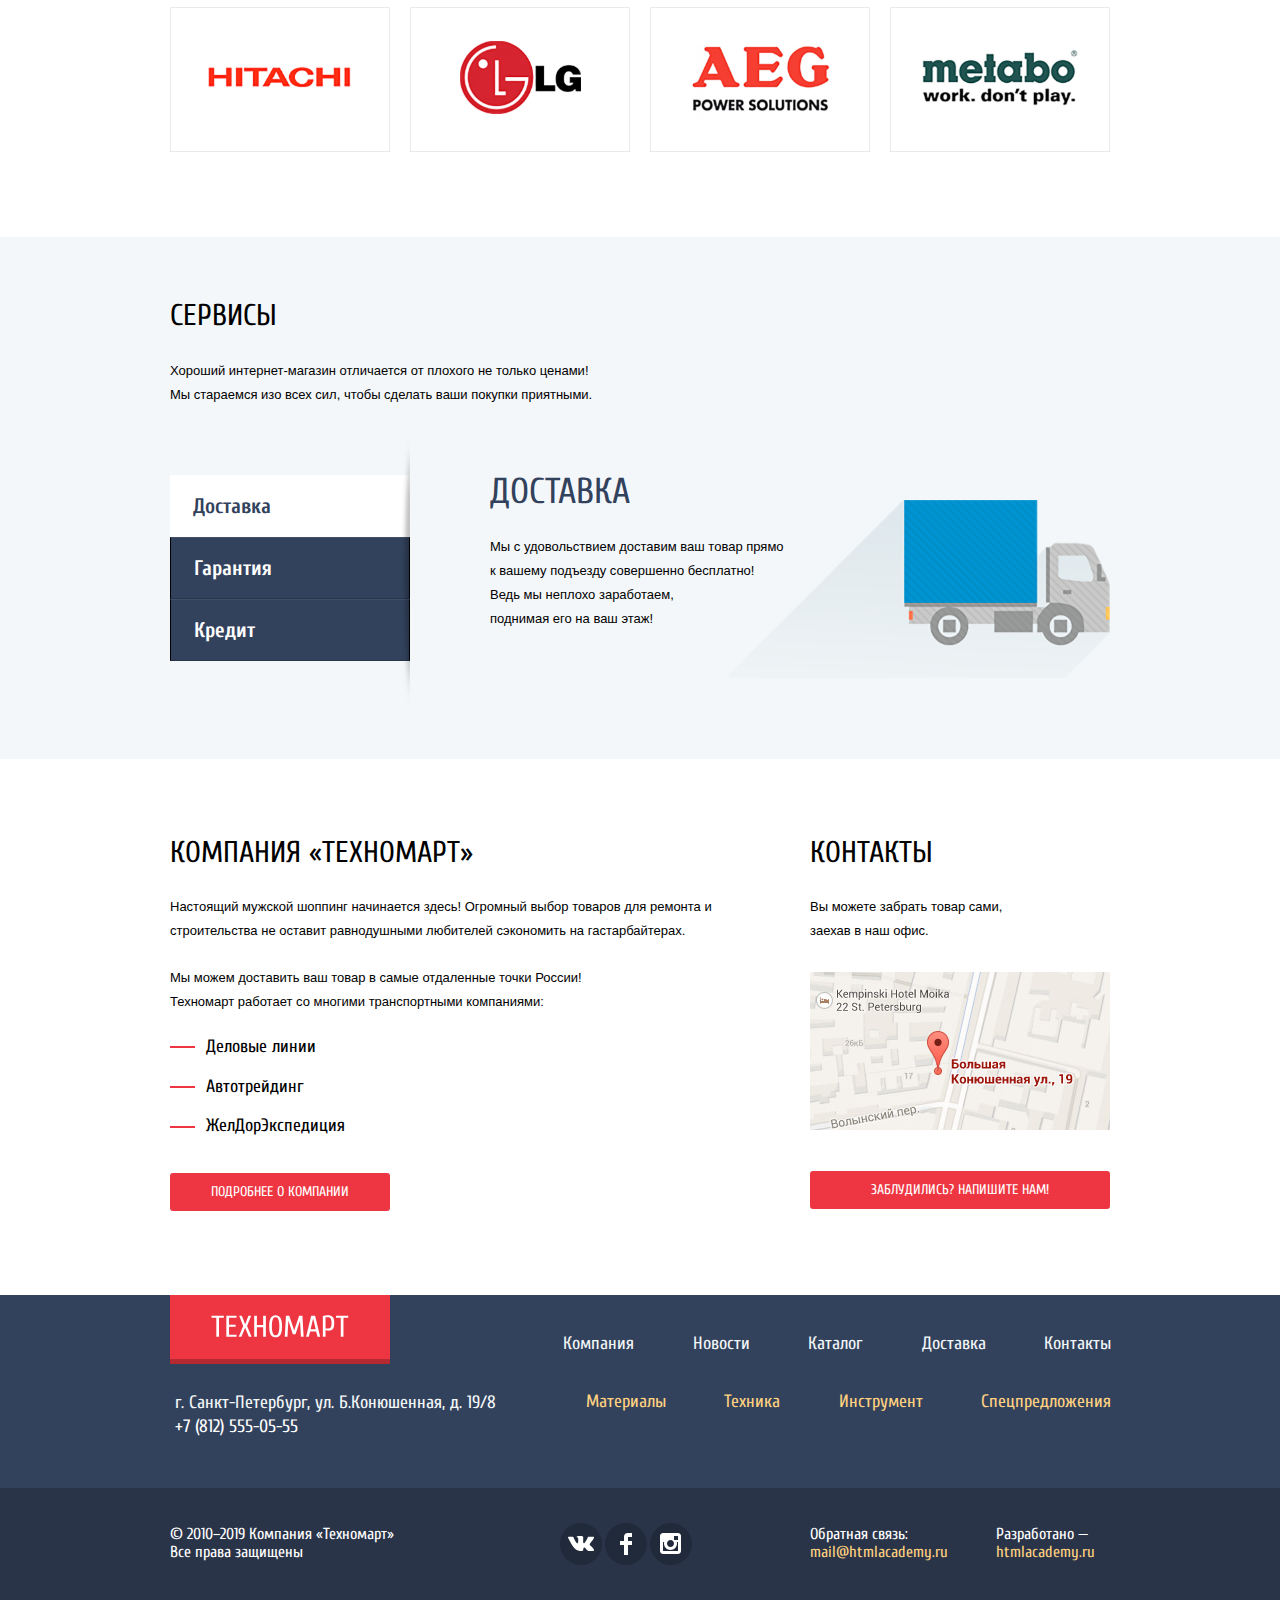
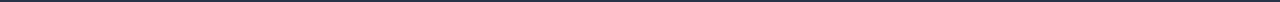
==== commit c8aef3dd: "полностью готова форма" ====
--- a/index.html
+++ b/index.html
@@ -381,11 +381,11 @@
             <div class="name-and-mail">
               <div class="small-form-wrapper">
                 <label for="name-field">Ваше имя:</label>
-                <input type="text" name="name" id="name-field" required placeholder="Имя Фамилия">
+                <input type="text" name="name" id="name-field" placeholder="Имя Фамилия">
               </div>
               <div class="small-form-wrapper">
                 <label for="email-field">Ваш e-mail:</label>
-                <input type="text" name="e-mail" id="email-field" required placeholder="email@example.com">
+                <input type="text" name="e-mail" id="email-field" placeholder="email@example.com">
               </div>
             </div>
             <label class="letter-field-label" for="letter-field">Текст письма:</label>
@@ -399,7 +399,7 @@
       </div>
       <div class="modal-map">
         <h2 class="visually-hidden">Как до нас добраться</h2>
-        <p><img src="img/main-map.jpg" width="940" height="446" alt="Офис компании по адресу ул. Большая Конюшенная 19/8, Санкт-Петербург"></p>
+        <div><img src="img/main-map.jpg" width="940" height="446" alt="Офис компании по адресу ул. Большая Конюшенная 19/8, Санкт-Петербург"></div>
         <button class="close-button" type="button"> <img src="img/form-close.svg" width="21" height="21" alt="Закрыть"></button>
       </div>
     <script src="js/script.js"></script>
--- a/css/style.css
+++ b/css/style.css
@@ -2237,6 +2237,10 @@
   }
 }
 
+.modal-error {
+  animation: shake 0.6s;
+}
+
 /*модальное окно главной страницы*/
 .letter-form__hidden {
   display:none;
@@ -2250,9 +2254,9 @@
   border-top: 7px solid #ff5156;
   box-shadow: 0 20px 40px 0 rgba(0, 0, 0, .75);
   position: fixed;
-  top: 50%;
+  top: 120px;
   left: 50%;
-  transform: translate(-50%, -50%);
+  margin-left: -310px;
   background-color: #ffffff;
   font-family: Cuprum, sans-serif;
   font-size: 18px;
@@ -2260,11 +2264,6 @@
   text-align: left;
   color: #000;
   background-color: #fff;
-
-}
-
-.modal-error {
-  animation: shake 0.6s;
 }
 
 .form-container-box {
@@ -2410,7 +2409,7 @@
   position: absolute;
   width: 21px;
   height: 21px;
-  left: 584px;
+  right: 15px;
   top: 9px;
 }
 
@@ -2494,7 +2493,7 @@
 /*Карта*/
 
 .modal-map {
-  display: flex;
+  display: none;
   flex-direction:column;
   position: fixed;
   top: 50%;
@@ -2503,6 +2502,7 @@
   box-shadow: 0px 20px 40px 0 rgba(0, 0, 0, 0.75);
 }
 
+
 /*Служебные классы*/
 
 .visually-hidden {
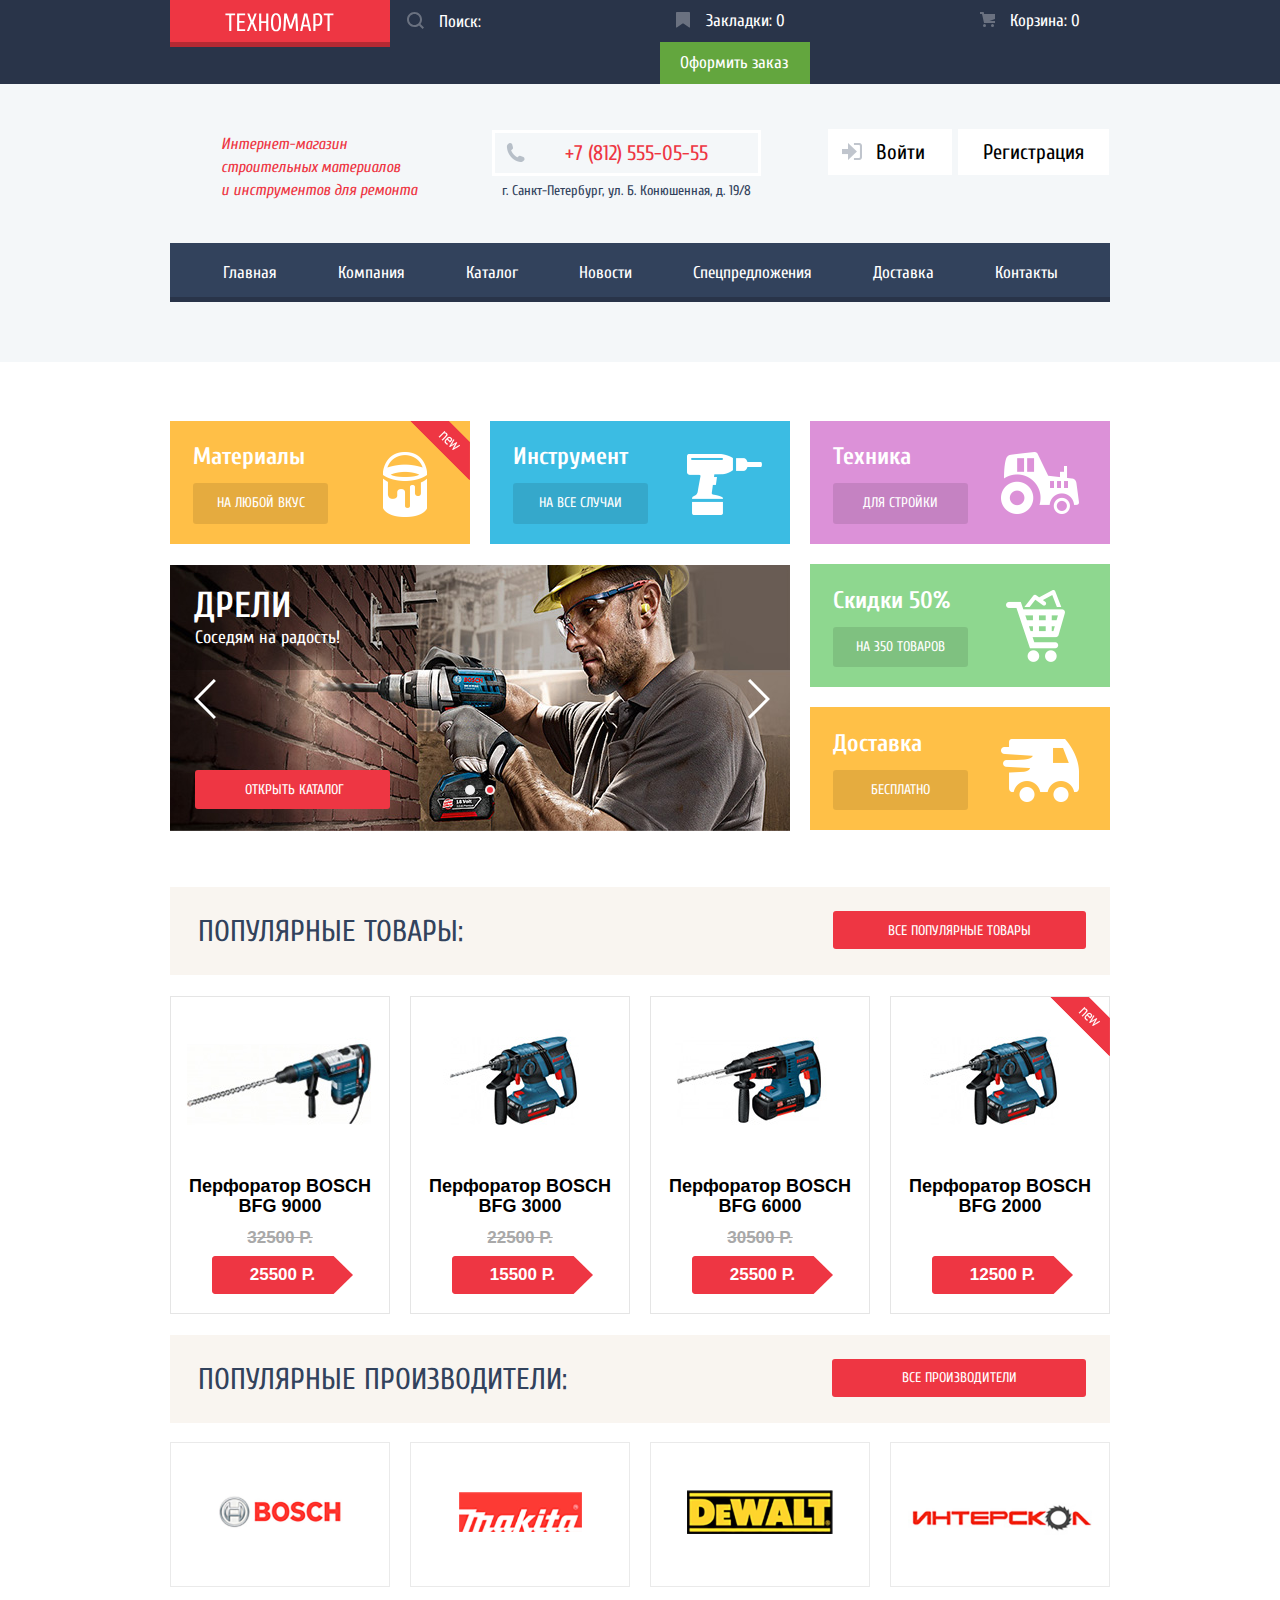
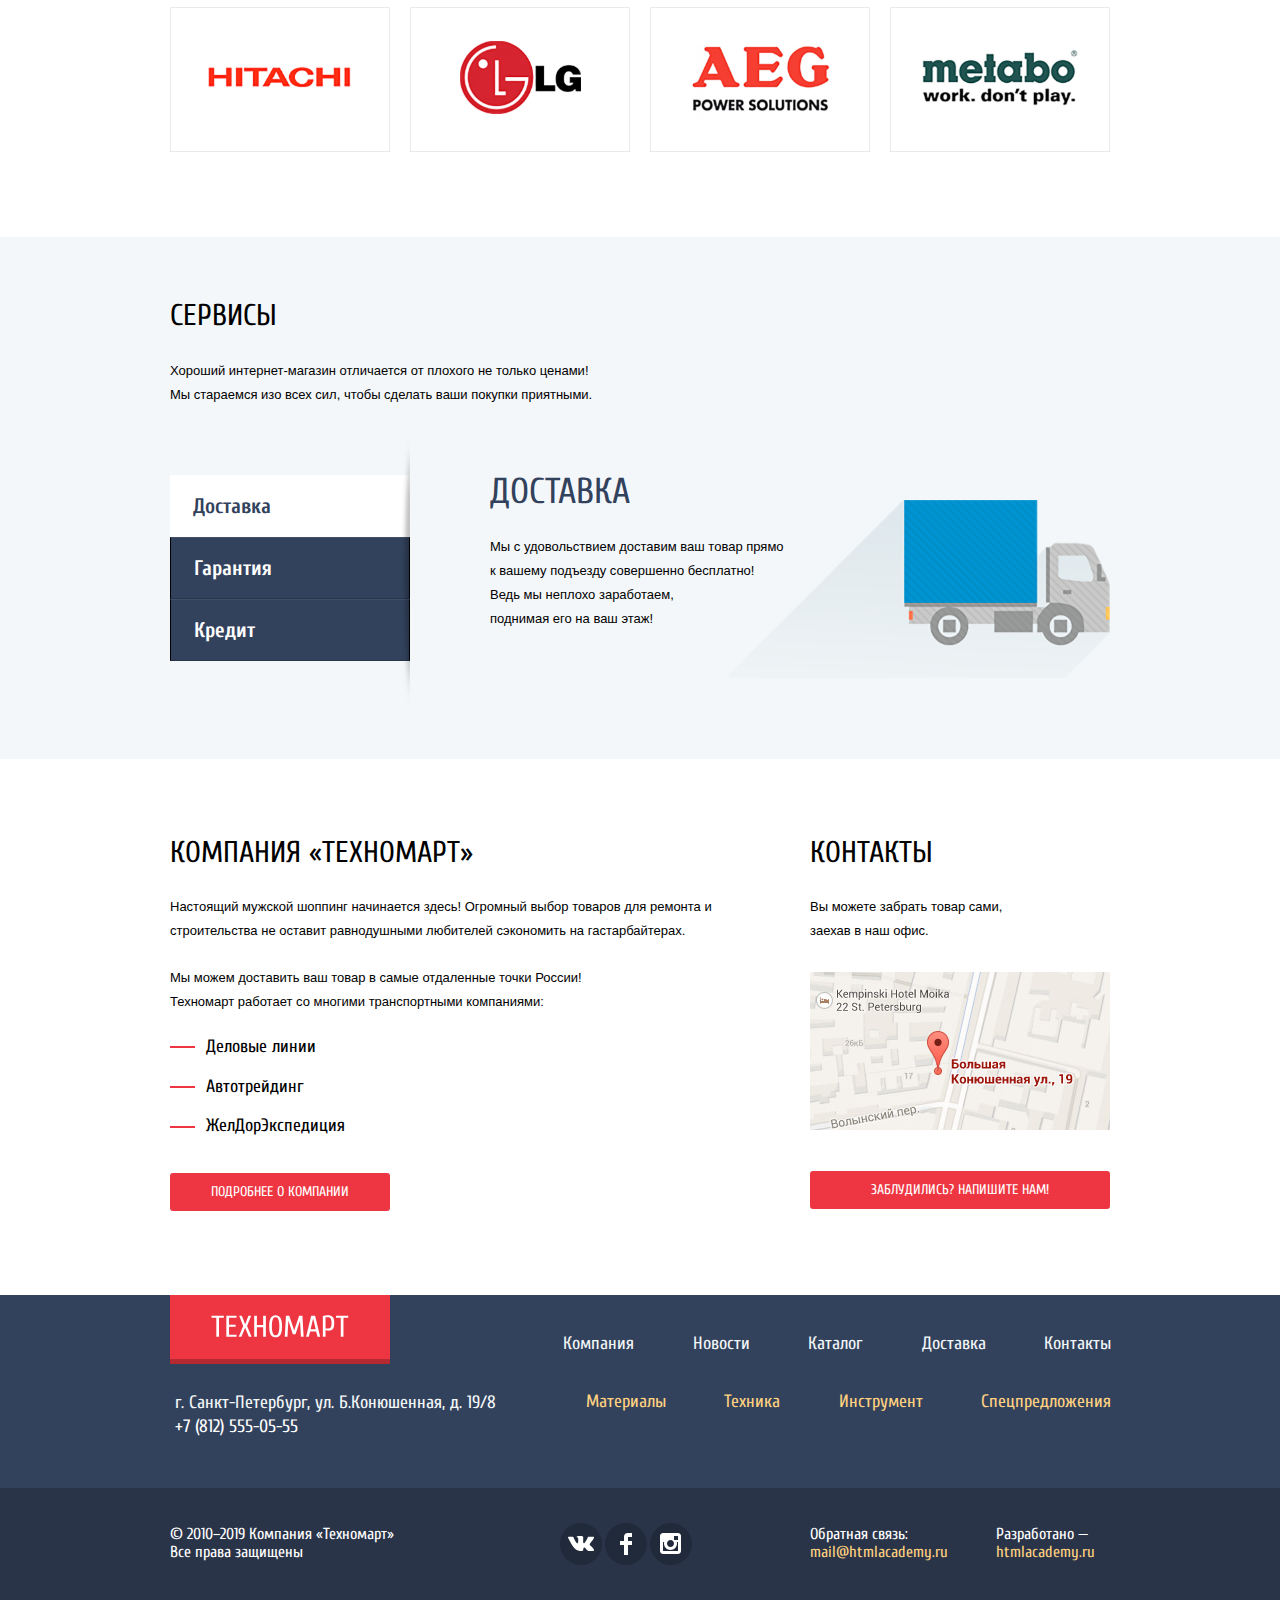
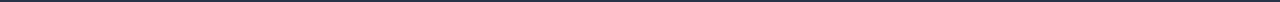
==== commit e6dac0ab: "часть проблем с firefox решена" ====
--- a/index.html
+++ b/index.html
@@ -399,9 +399,10 @@
       </div>
       <div class="modal-map">
         <h2 class="visually-hidden">Как до нас добраться</h2>
+        <iframe src="https://www.google.com/maps/embed?pb=!1m18!1m12!1m3!1d1998.6037999040354!2d30.322010416394033!3d59.938716271971415!2m3!1f0!2f0!3f0!3m2!1i1024!2i768!4f13.1!3m3!1m2!1s0x4696310fca5ba729%3A0xea9c53d4493c879f!2sBolshaya+Konyushennaya+ul.%2C+19%2C+Sankt-Peterburg%2C+Russia%2C+191186!5e0!3m2!1sen!2s!4v1441888483426" width="940" height="446" allowfullscreen></iframe>
         <div><img src="img/main-map.jpg" width="940" height="446" alt="Офис компании по адресу ул. Большая Конюшенная 19/8, Санкт-Петербург"></div>
-        <button class="close-button" type="button"> <img src="img/form-close.svg" width="21" height="21" alt="Закрыть"></button>
+        <button class="close-button close-button__map" type="button"> <img src="img/form-close.svg" width="21" height="21" alt="Закрыть"></button>
       </div>
-    <script src="js/script.js"></script>
+    <script src="js/min-script.js"></script>
   </body>
 </html>
--- a/css/style.css
+++ b/css/style.css
@@ -495,8 +495,11 @@
 .site-navigation li {
   font-family: Cuprum, sans-serif;
   list-style: none;
-  padding: 21px 30px;
-  display: flex;
+  padding: 21px 10px;
+  display: flex;
+  justify-content: center;
+  display: flex;
+  flex-grow: 1;
 }
 
 .site-navigation a {
@@ -661,7 +664,7 @@
 
 .categories-list__first-row .new-item::after {
   position: absolute;
-  left: 240px;
+  left: auto;
   top: 0;
   bottom: 0;
   right: 0;
@@ -2407,6 +2410,7 @@
   background-color: transparent;
   cursor: pointer;
   position: absolute;
+  z-index: 3;
   width: 21px;
   height: 21px;
   right: 15px;
@@ -2502,7 +2506,21 @@
   box-shadow: 0px 20px 40px 0 rgba(0, 0, 0, 0.75);
 }
 
-
+.modal-map iframe {
+  position: relative;
+  z-index: 2;
+
+  border: none;
+}
+
+.modal-map div {
+  position: absolute;
+  top: 0;
+  left: 0;
+  z-index: 1;
+
+  margin: 0;
+}
 /*Служебные классы*/
 
 .visually-hidden {
